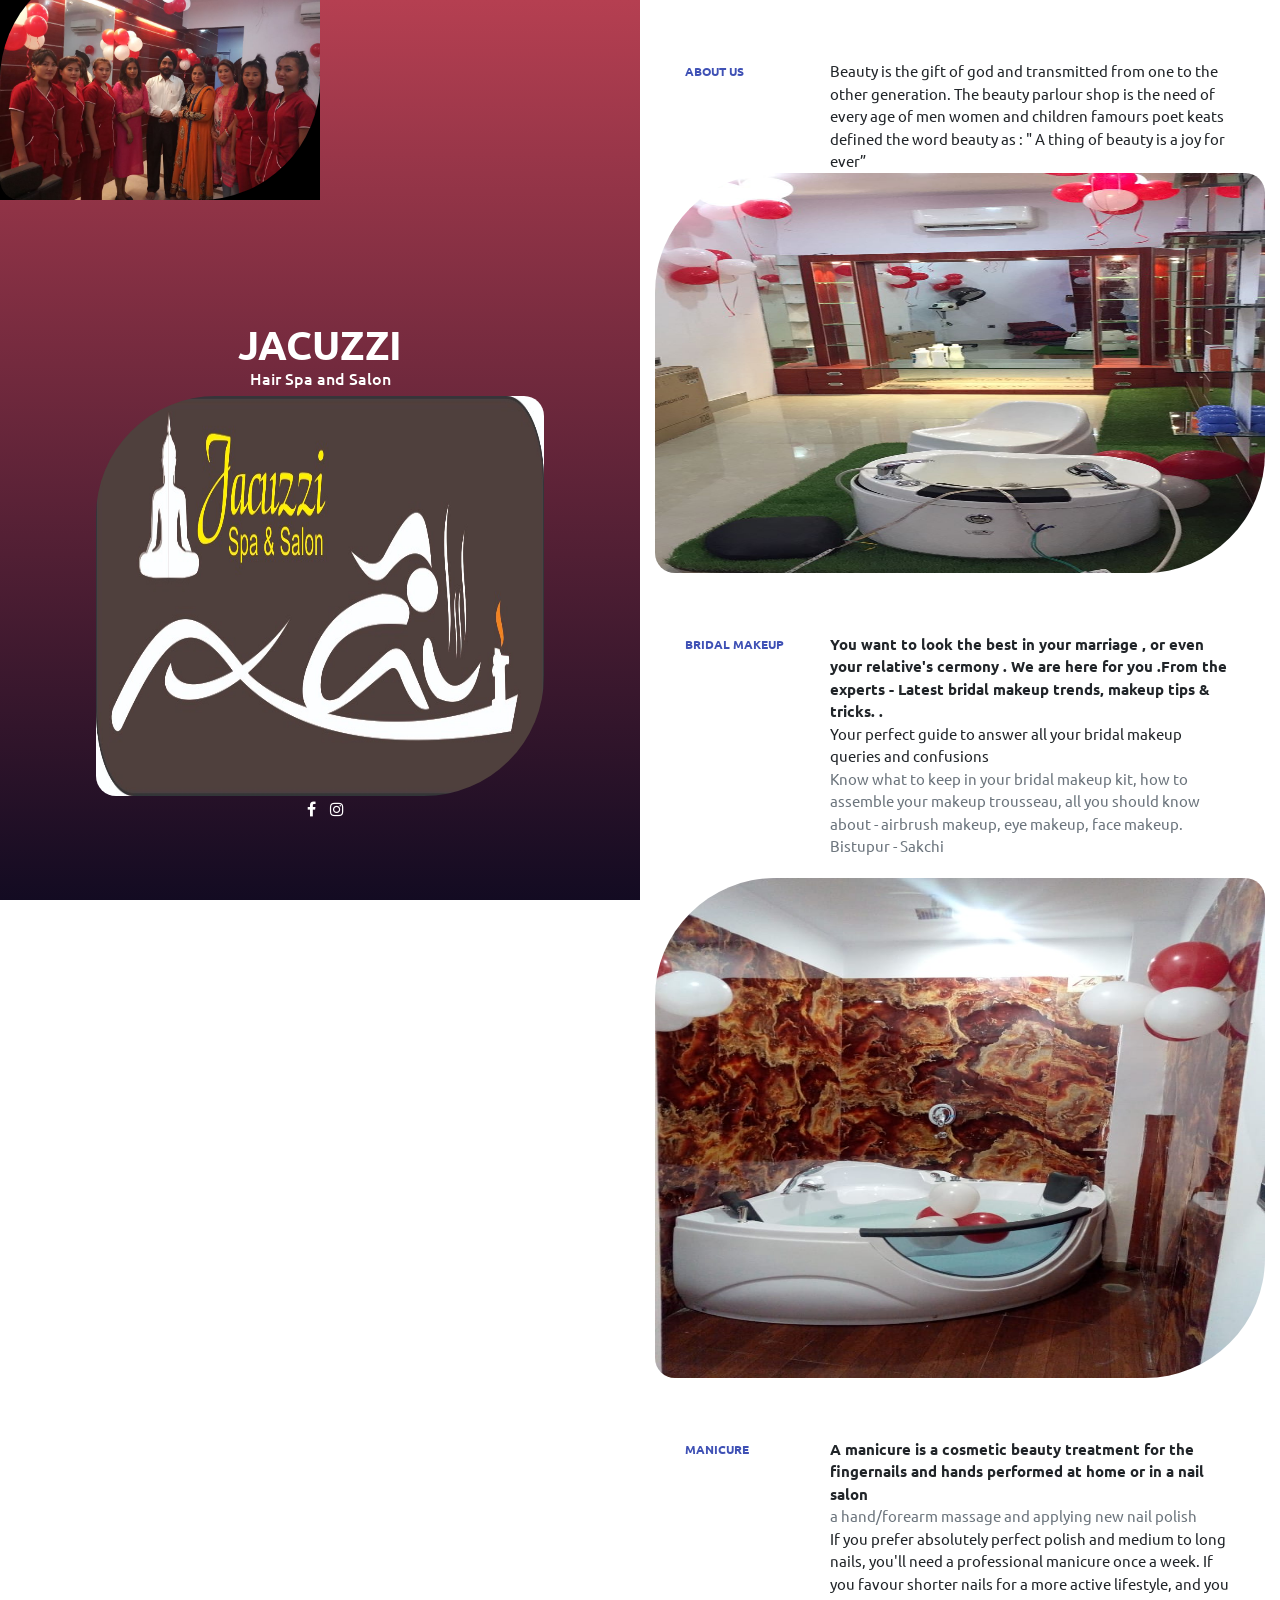
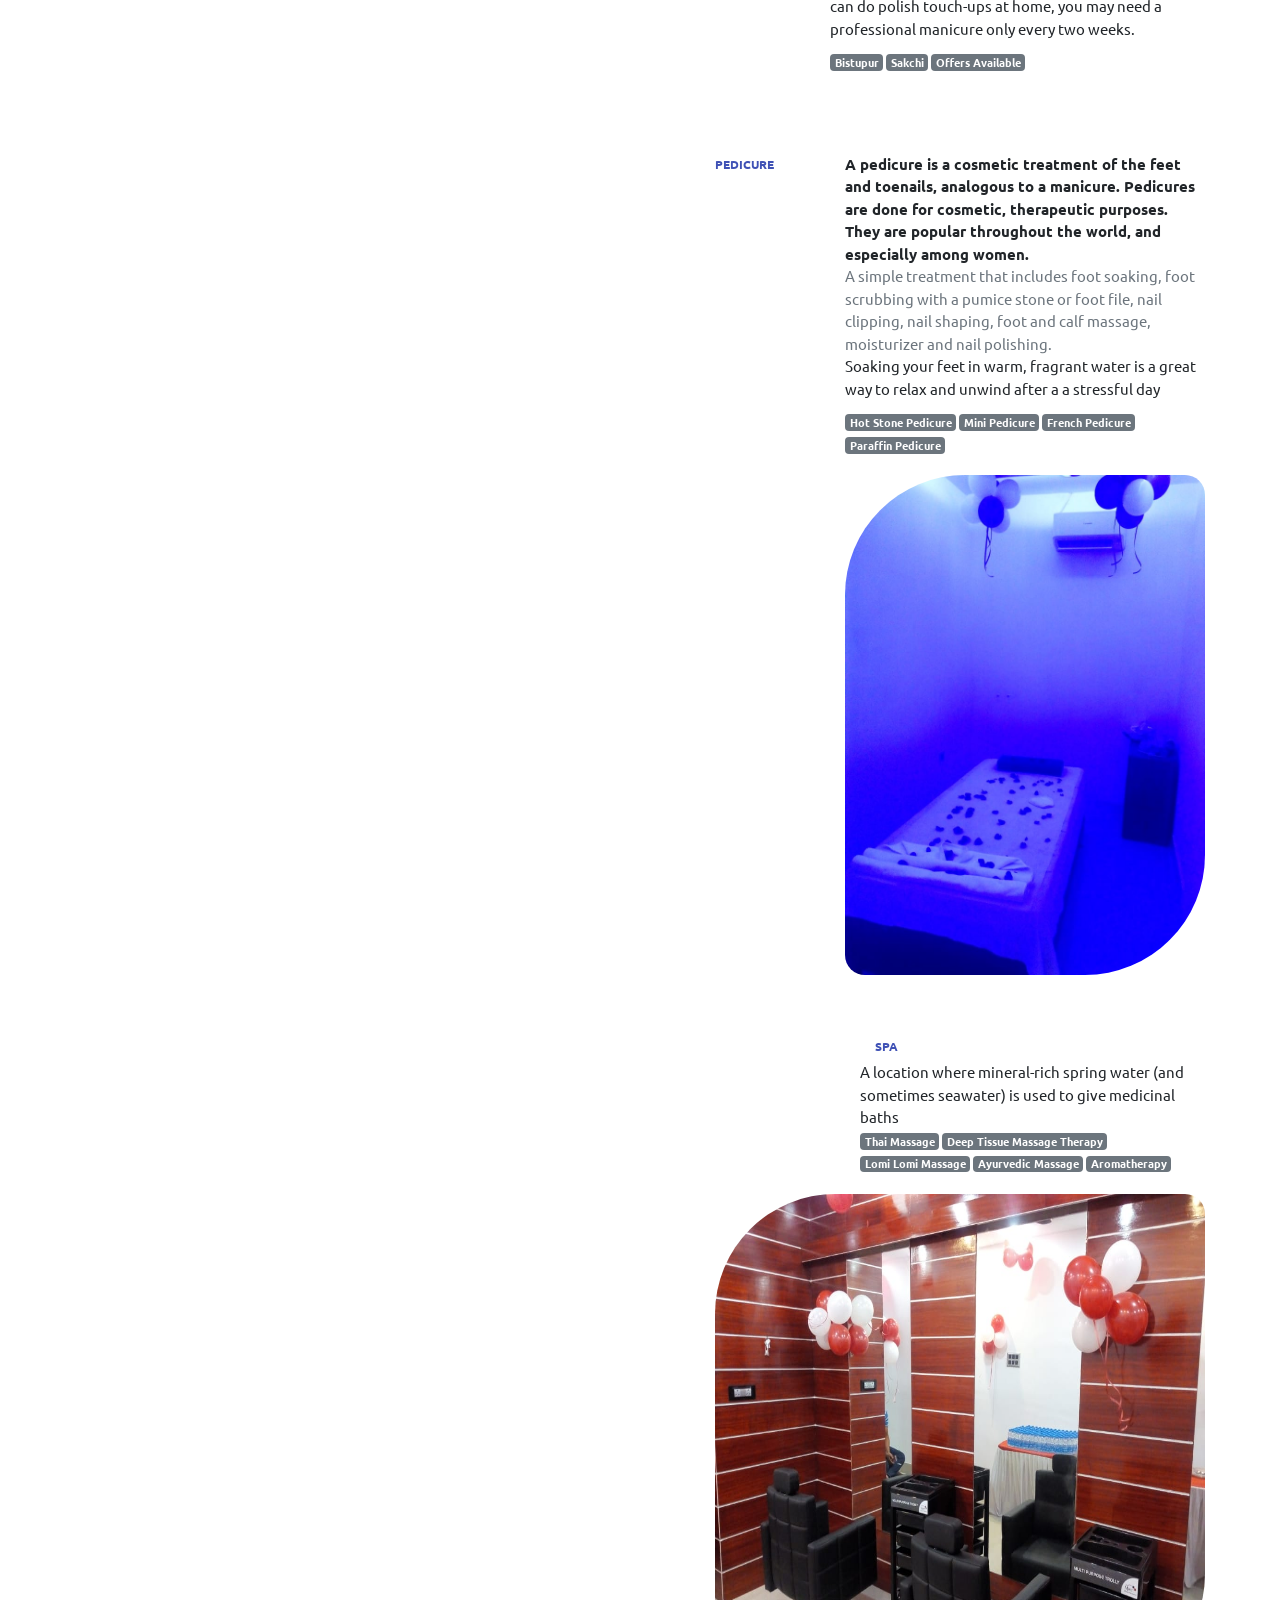
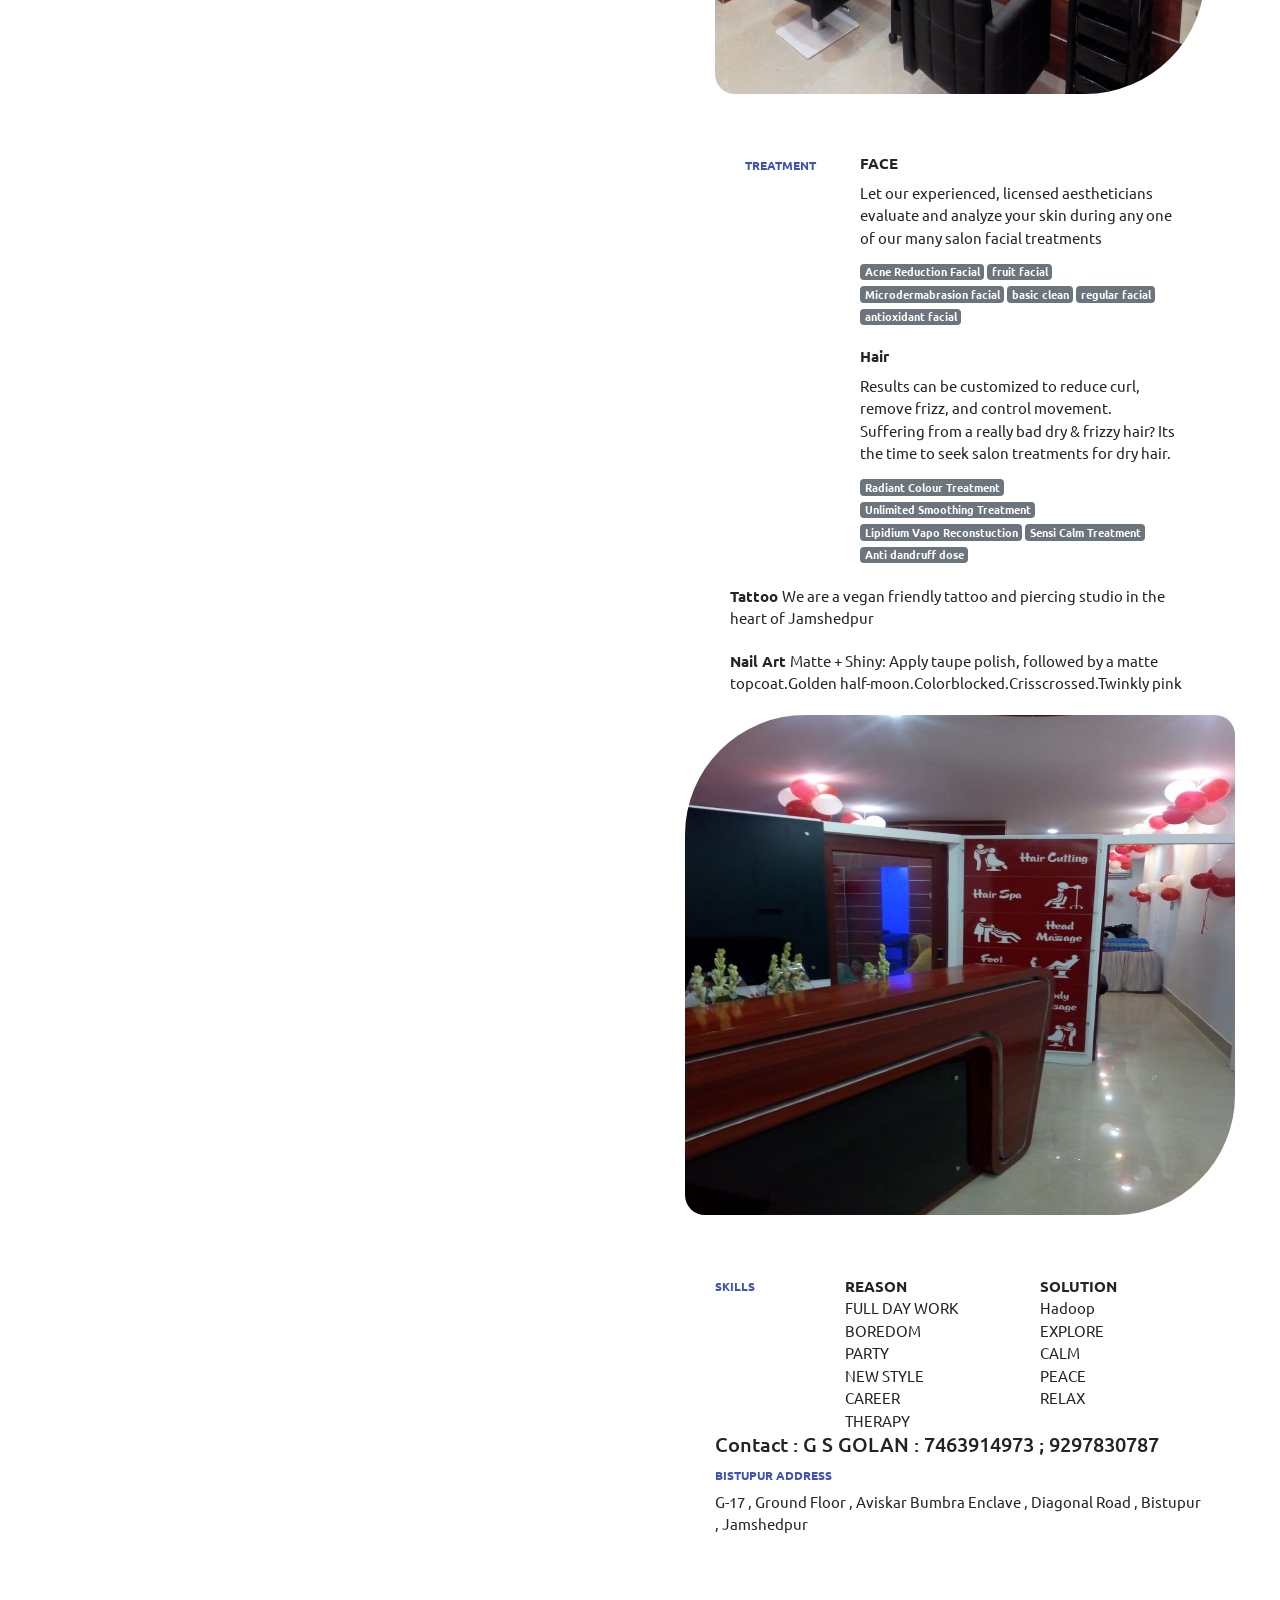
==== bistupur.html @ 6478e092 "Update and rename sakchi.html to bistupur.html" ====
<!DOCTYPE html>
<html lang="en">
	<head>
		<meta charset="utf-8">
			<meta name="viewport" content="width=device-width, initial-scale=1">
				<title>GOLAN</title>
				<style>
img {
  border-radius: 120px 20px 120px 20px;
}
</style>
				<link href="https://fonts.googleapis.com/css?family=Ubuntu:400,700,900" rel="stylesheet">
					<link rel="stylesheet" type="text/css" href="user.css">
						<link href="https://maxcdn.bootstrapcdn.com/font-awesome/4.7.0/css/font-awesome.min.css" rel="stylesheet">
							<link rel="stylesheet" href="https://cdnjs.cloudflare.com/ajax/libs/font-awesome/4.7.0/css/font-awesome.min.css">
								<link rel="stylesheet" type="text/css" href="css/bootstrap.min.css">
									<link rel="stylesheet" type="text/css" href="css/style.css">
									</head>
									<body>
										<div class="container-fluid">
											<div class="row">
												<div class="col-md-6 col-sm-12  main-left-column">
													<div id="particles-js" class="particles-js"></div>
													<div class="sticky-sidebar">
														<div class="main">
															<div class="image">
																<img src="team.jpg">
																</div>
																<div class="info">
																	<div class="descrp">
																		<h1>Our Team
																			
																			<br>
																				<span>Professional Trained Therapist</span>
																			</h1>
																		</div>
																	</div>
																</div>
																<h1>
																	<b>JACUZZI</b>
																</h1>
																<h6> Hair Spa and Salon </h6>
																<img id="dp"  src="b0760358-4d55-4f61-838a-cd2335f39305.jpg" width="70%" height="400">
																	<div class="social-icons">
																		<a href="https://www.facebook.com/karan.rajdeep.50" target="_blank">
																			<i class="fa fa-facebook"></i>
																		</a>
																		<a href=https://www.instagram.com/jsrjacuzzi/ target="_blank">
																			<i class="fa fa-instagram"></i>
																		</a>
																	</div>
																	<!-- <button class="btn btn-default"><i class="fa fa-download"></i> Resume</button> -->
																</div>
																<div class="scroll-down d-block d-sm-none">
																	<div class="arrow bounce">
																		<a class="fa fa-arrow-down fa-2x" onclick="scrollDown()"></a>
																	</div>
																</div>
															</div>
															<div class="col-md-6 col-sm-12 offset-md-6 main-right-column">
																<div class="text-element">
																	<div class="row">
																		<div class="col-md-3 col-sm-12">
																			<h6>About Us</h6>
																		</div>
																		<div class="col-md-9 col-sm-12">



                           Beauty is the gift of god and transmitted from one to the other generation. The beauty parlour shop is the need of every age of men women and children famours poet keats defined the word beauty as : " A thing of beauty is a joy for ever”







                        </div>
																	</div>
																</div>
																<img id="dp"  src="jacuzzi/ladiesmakeup.jpg" width="100%" height="400">
																	<div class="text-element">
																		<div class="row">
																			<div class="col-md-3 col-sm-12">
																				<h6>Bridal Makeup</h6>
																			</div>
																			<div class="col-md-9 col-sm-12">
																				<div class="bullet-item">
																					<div class="bullet-item-title">You want to look the best in your marriage , or even your relative's cermony . We are here for you .From the experts - Latest bridal makeup trends, makeup tips & tricks. . </div>



                                Your perfect guide to answer all your bridal makeup queries and confusions



                                
																						
																					<div class="text-muted">Know what to keep in your bridal makeup kit, how to assemble your makeup trousseau, all you should know about - airbrush makeup, eye makeup, face makeup.



                                    
																							
																						<br>Bistupur - Sakchi
																							
																						</div>
																					</div>
																				</div>
																			</div>
																		</div>
																		<img id="dp"  src="jacuzzi/jacuzzi.jpg" width="100%" height="500">
																			<div class="text-element">
																				<div class="row">
																					<div class="col-md-3 col-sm-12">
																						<h6>Manicure</h6>
																					</div>
																					<div class="col-md-9 col-sm-12">
																						<div class="bullet-item">
																							<div class="bullet-item-title">A manicure is a cosmetic beauty treatment for the fingernails and hands performed at home or in a nail salon</div>
																							<div class="text-muted">a hand/forearm massage and applying new nail polish</div>
																							<div>If you prefer absolutely perfect polish and medium to long nails, you'll need a professional manicure once a week. If you favour shorter nails for a more active lifestyle, and you can do polish touch-ups at home, you may need a professional manicure only every two weeks.











                                    
																									
																								<div class="tag-cloud">
																									<span class="badge badge-secondary">Bistupur</span>
																									<span class="badge badge-secondary">Sakchi</span>
																									<span class="badge badge-secondary">Offers Available</span>
																								</div>
</div>
</div>
</div>
</div>
																								<div class="text-element">
																									<div class="row">
																										<div class="col-md-3 col-sm-12">
																											<h6>Pedicure</h6>
																										</div>
																										<div class="col-md-9 col-sm-12">
																											<div class="bullet-item">
																												<div class="bullet-item-title">A pedicure is a cosmetic treatment of the feet and toenails, analogous to a manicure. Pedicures are done for cosmetic, therapeutic purposes. They are popular throughout the world, and especially among women.</div>
																												<div class="text-muted">A simple treatment that includes foot soaking, foot scrubbing with a pumice stone or foot file, nail clipping, nail shaping, foot and calf massage, moisturizer and nail polishing.</div>
																												<div>Soaking your feet in warm, fragrant water is a great way to relax and unwind after a a stressful day

																							<div class="tag-cloud">
																														<span class="badge badge-secondary">Hot Stone Pedicure</span>
																														<span class="badge badge-secondary">Mini Pedicure</span>
																														<span class="badge badge-secondary">French Pedicure</span>
																														<span class="badge badge-secondary">Paraffin Pedicure</span>
																													</div>
																												</div>
																											</div>
																											<img id="dp"  src="jacuzzi/sexysinglebed.jpg" width="100%" height="500">
																												<div class="text-element">
																													<div class="row">
									<div class="col-md-3 col-sm-12">												<h6>SPA</h6></div>									<div class="bullet-item">
																															



                                 A location where mineral-rich spring water (and sometimes seawater) is used to give medicinal baths



                                
																																
																															<div class="text-muted">
																																<span class="badge badge-secondary">Thai Massage</span>
																																<span class="badge badge-secondary">Deep Tissue Massage Therapy</span>
																																<span class="badge badge-secondary">Lomi Lomi Massage</span>
																																<span class="badge badge-secondary">Ayurvedic Massage</span>
																																<span class="badge badge-secondary">Aromatherapy

</span>
																															</div>
																														</div>
																													</div>
																												</div>
																											</div>
																										</div>
																										<img id="dp"  src="jacuzzi/haircut.jpg" width="100%" height="500">
																											<div class="text-element">
																												<div class="row">
																													<div class="col-md-3 col-sm-12">
																														<h6>TREATMENT</h6>
																													</div>
																													<div class="col-md-9 col-sm-12">
																														<div class="bullet-item">
																															<h5>FACE</h5> Let our experienced, licensed aestheticians evaluate and analyze your skin during any one of our many salon facial treatments



                                
																																
																															<div class="tag-cloud">
																																<span class="badge badge-secondary">Acne Reduction Facial </span>
																																<span class="badge badge-secondary">fruit facial</span>
																																<span class="badge badge-secondary">Microdermabrasion facial</span>
																																<span class="badge badge-secondary">basic clean</span>
																																<span class="badge badge-secondary"> regular facial </span>
																																<span class="badge badge-secondary">antioxidant facial</span>
																															</div>
																														</div>
																														<div class="bullet-item">
																															<h5>Hair</h5> Results can be customized to reduce curl, remove frizz, and control movement. Suffering from a really bad dry & frizzy hair? Its the time to seek salon treatments for dry hair. 



                                
																																
																															<div class="tag-cloud">
																																<span class="badge badge-secondary">Radiant Colour Treatment</span>
																																<span class="badge badge-secondary">Unlimited Smoothing Treatment</span>
																																<span class="badge badge-secondary">Lipidium Vapo Reconstuction</span>
																																<span class="badge badge-secondary">Sensi Calm Treatment</span>
																																<span class="badge badge-secondary">Anti dandruff dose</span>
																															</div>
																														</div>
																													</div>
																													<div class="bullet-item">
																														<span class="bullet-item-title">Tattoo </span> We are a vegan friendly tattoo and piercing studio in the heart of  Jamshedpur



                            
																														
																													</div>
																													<div class="bullet-item">
																														<span class="bullet-item-title">Nail Art </span> 



Matte + Shiny: Apply taupe polish, followed by a matte topcoat.Golden half-moon.Colorblocked.Crisscrossed.Twinkly pink



                            
																														
																													</div>
																												</div>
																											</div>
																										</div>
																										<img id="dp"  src="jacuzzi/entrance.jpg" width="100%" height="500">
																											<div class="text-element">
																												<div class="row">
																													<div class="col-md-3 col-sm-12">
																														<h6>SKILLS</h6>
																													</div>
																													<div class="col-md-9 col-sm-12">
																														<div class="row">
																															<div class="col-sm-6 col-md-6 skills">
																																<div class="bullet-item-title">REASON</div>



                                    FULL DAY WORK



                                    
																																	
																																<br> BOREDOM



                                    
																																		
																																	<br> PARTY



                                     
																																			
																																		<br> NEW STYLE



                                    
																																				
																																			<br> CAREER



                                    
																																					
																																				<br> THERAPY



                                    



                                
																																					
																																				</div>
																																				<div class="col-sm-6 col-md-6 skills">
																																					<div class="bullet-item-title">SOLUTION</div>



                                    Hadoop



                                    
																																						
																																					<br> EXPLORE



                                    
																																							
																																						<br> CALM



                                    
																																								
																																							<br> PEACE



                                    
																																									
																																								<br> RELAX



                                
																																									
																																								</div>
																																							</div>
																																							
																																						</div>
																																					</div><h5> Contact : G S GOLAN : 7463914973 ; 9297830787</h5>
																																					<h6>Bistupur Address</h5><span><p> G-17 , Ground Floor , Aviskar Bumbra Enclave , Diagonal Road , Bistupur , Jamshedpur</p>
																																				</div>
																																			</div>
																																		</div>
																																	</div>
																																	<script data-cfasync="false" src="js/email_js"></script>
																																	<script src="js/jquery-3.3.1.min.js"></script>
																																	<script src="js/bootstrap.min.js"></script>
																																	<script src="js/particles.min.js"></script>
																																	<script src="js/app.js"></script>
																																	<script type="text/javascript">



    var scrollDown = () => {



        $('html, body').animate({



            scrollTop: $(".main-right-column").offset().top



        }, 2000);



    }



    </script>
																																</body>
																															</html>
---- user.css ----
.main
{
    position: relative;
    
   
    margin-left: auto;
  margin-right: auto;
  width: 50%;
    height: 300;
    background-color: #000;
    transform: translate(-50%,-50%);
}
.main .image
{
    width: 100%;
    height: 100%;
    overflow: hidden;
}
.main .image img
{
    width: 100%;
    height: 100%;
    transition: 0.5s;
}
.main:hover .image img
{
    transform: translateX(30%);
    opacity: 0.5
}
.main .info
{
    position: absolute;
    top: 0;
    left: 0;
    width: 70%;
    height: 100%;
    background-color: #487eb0;
    transition: 0.5s;
    transform-origin: left;
    transform: perspective(2000px) rotateY(-90deg);
}
.main:hover .info
{
    transform: perspective(2000px) rotateY(0deg);
}
.main .info .descrp
{
    position: absolute;
    text-align: center;
    padding: 20px;
    background-color: #fff;
    top: 50%;
    transform: translateY(-50%);
}
.main .info .descrp h1
{
    margin: 0;
    padding: 0;
    color: red;
    font-size: 20px;
    line-height: 20px;
}
.main .info .descrp h1 span
{
    font-size: 15px;
    color: #262627;
}

.descrp a
{
    text-decoration: none;
}
---- css/style.css ----
/* --------------------------------------------------------
Style Sheet for Rajdeep Singh Golan's personal website

author: Rajdeep Singh Golan
----------------------------------------------------------*/

body {
    margin: 0;
    padding: 0;
    font-family: 'Ubuntu', sans-serif;
}


/* LEFT HALF */

.main-left-column {
    background: linear-gradient(#b53f51, #130b22);
    background-attachment: fixed;
    overflow: hidden;
    height: 100vh;
    color: white;
    display: flex;
    align-items: center;
    justify-content: center;
    text-align: center;
    z-index: 1;
    position: fixed;
}

.sticky-sidebar {
    position: fixed;
    width: 50%;
}

.main-left-column h1 {
    margin-bottom: 0;
}

.nameplate {
    margin-left: auto;
    margin-right: auto;
}

.btn-default {
    background-color: Transparent;
    border: 1px solid white;
    color: white;
    padding-top: 0;
    padding-bottom: 0;
    padding-left: 5px;
    padding-right: 5px;
    margin-top: 10px;
    font-size: 0.75em;
    text-transform: uppercase;
}

.interests {
    background-color: Transparent;
    border: 1px solid white;
    border-radius: 5px;
    color: white;
    padding: 5px;
    margin-left: 5px;
    font-size: 15px;
}

.social-icons i {
    padding-left: 10px;
}

.social-icons a {
    color: white;
}

.social-icons a:hover {
    text-decoration: none;
}

/* PARTICLES JS */

.particles-js {
    width: 100vw;
}

/* SCROLL DOWN ICON */

.scroll-down {
    position: absolute;
    padding-top: 70vh;
}

.scroll-down a:active {
    color: white;
}

.scroll-down a:hover {
    color: white;
}

.fa-2x {
    color: white;
}

.arrow {
    text-align: center;
    margin: 8% 0;
}

.bounce {
    -moz-animation: bounce 2s 3;
    -webkit-animation: bounce 2s 3;
    animation: bounce 2s 3;
}

@keyframes bounce {
    0%,
    20%,
    50%,
    80%,
    100% {
        transform: translateY(0);
    }
    40% {
        transform: translateY(-30px);
    }
    60% {
        transform: translateY(-15px);
    }
}


/* RIGHT HALF */

.main-right-column {
    font-size: 15px;
    margin-bottom: 60px;
}

.text-element {
    padding-top: 60px;
    padding-left: 30px;
    padding-right: 30px;
    width: 100%;
}

.text-element h6 {
    padding-top: 4px;
    font-size: 12px;
    text-transform: uppercase;
    font-weight: bold;
    color: #3F51B5;
}

.bullet-item {
    padding-bottom: 20px;
}

.bullet-item h5 {
    font-weight: bold;
    font-size: 15px;
    margin-bottom: 10px;
}

.tags {
    font-size: 10px;
    padding: 2px;
    border-radius: 3px;
    border-color: #6c757d;
    border-style: solid;
    border-width: 1px;
}

.tag-cloud {
    margin-top: 10px;
}

.particles-js-canvas-el {
    height: 100vh!important;
}

.bullet-item-title {
    font-weight: bold;
    font-size: 15px;
}

/* MOBILE OPTIMIZATION */

@media only screen and (max-width: 600px) {
    .sticky-sidebar {
        position: absolute;
        width: 100vw;
    }

    .main-left-column {
        position: relative;
    }

    .particles-js-canvas-el {
        position: absolute;
        top: 0;
        left: 0;
    }

    .skills {
        width: 50%;
    }
}
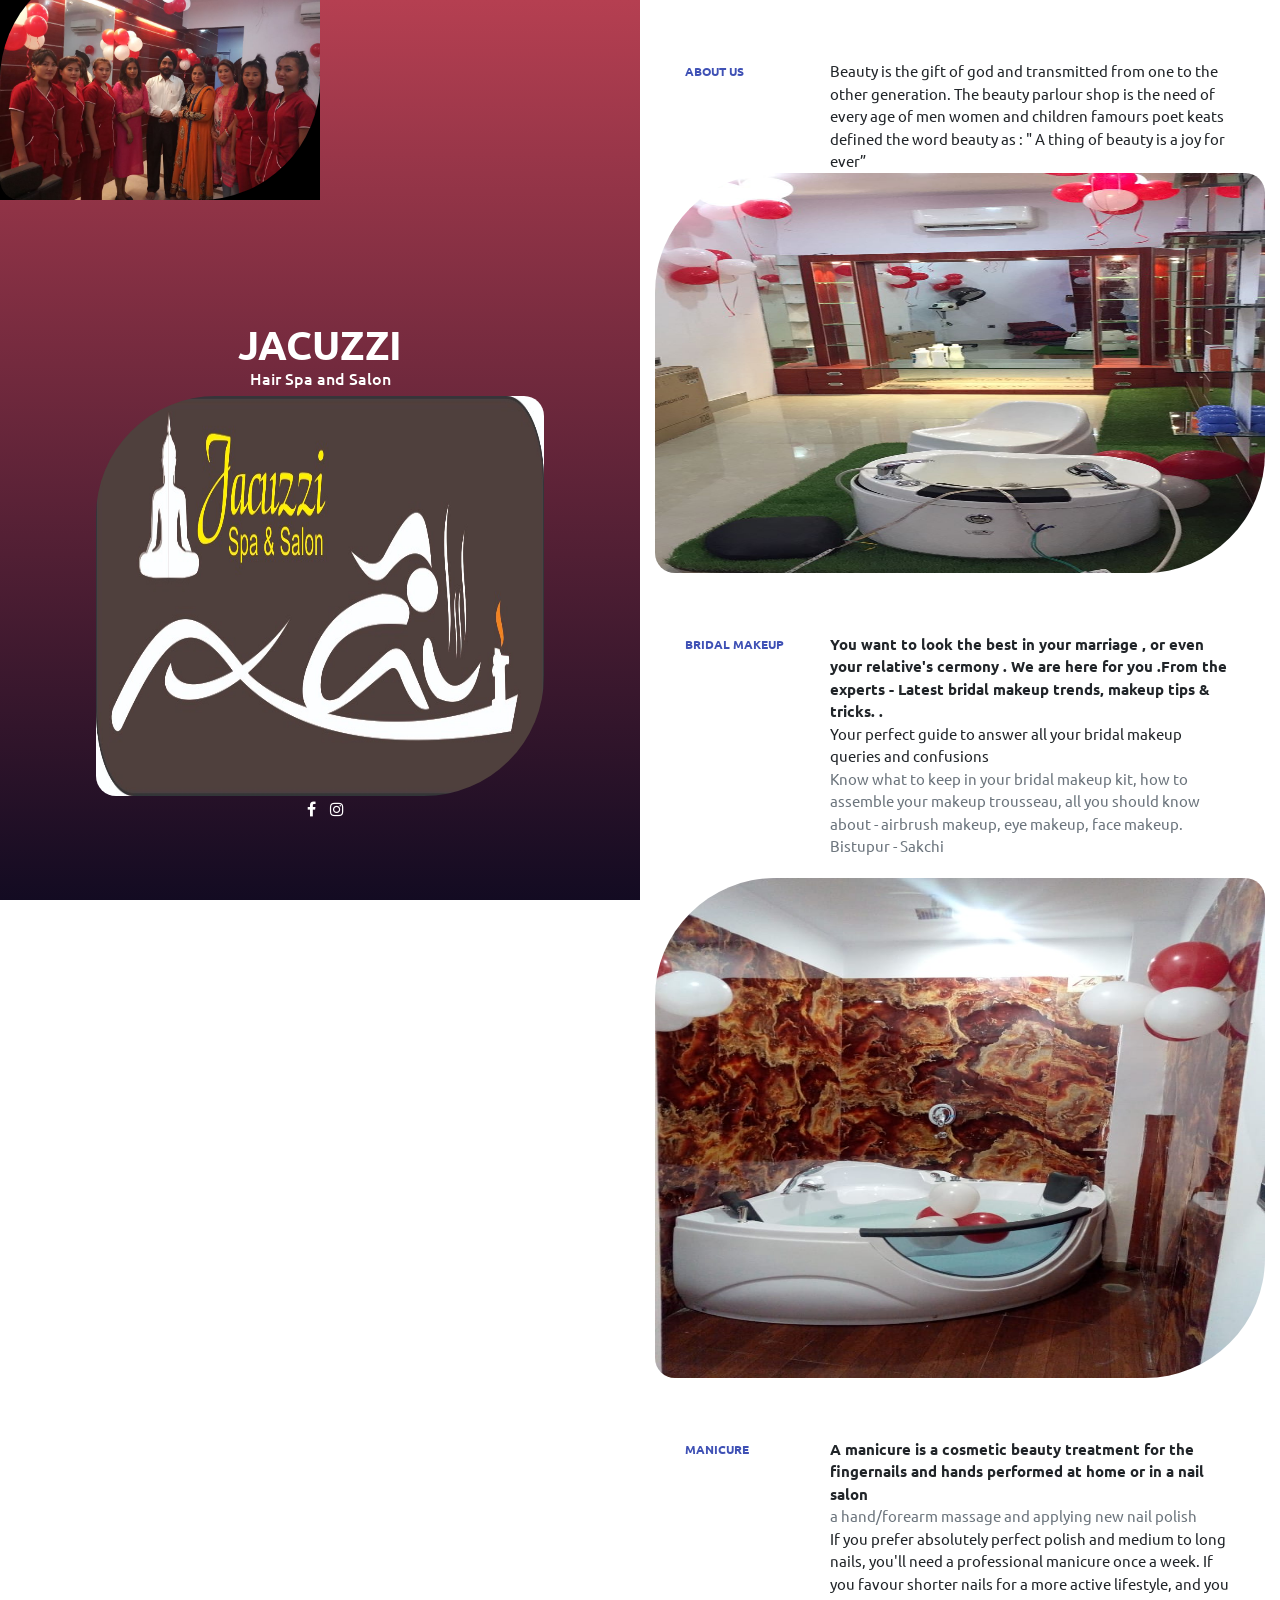
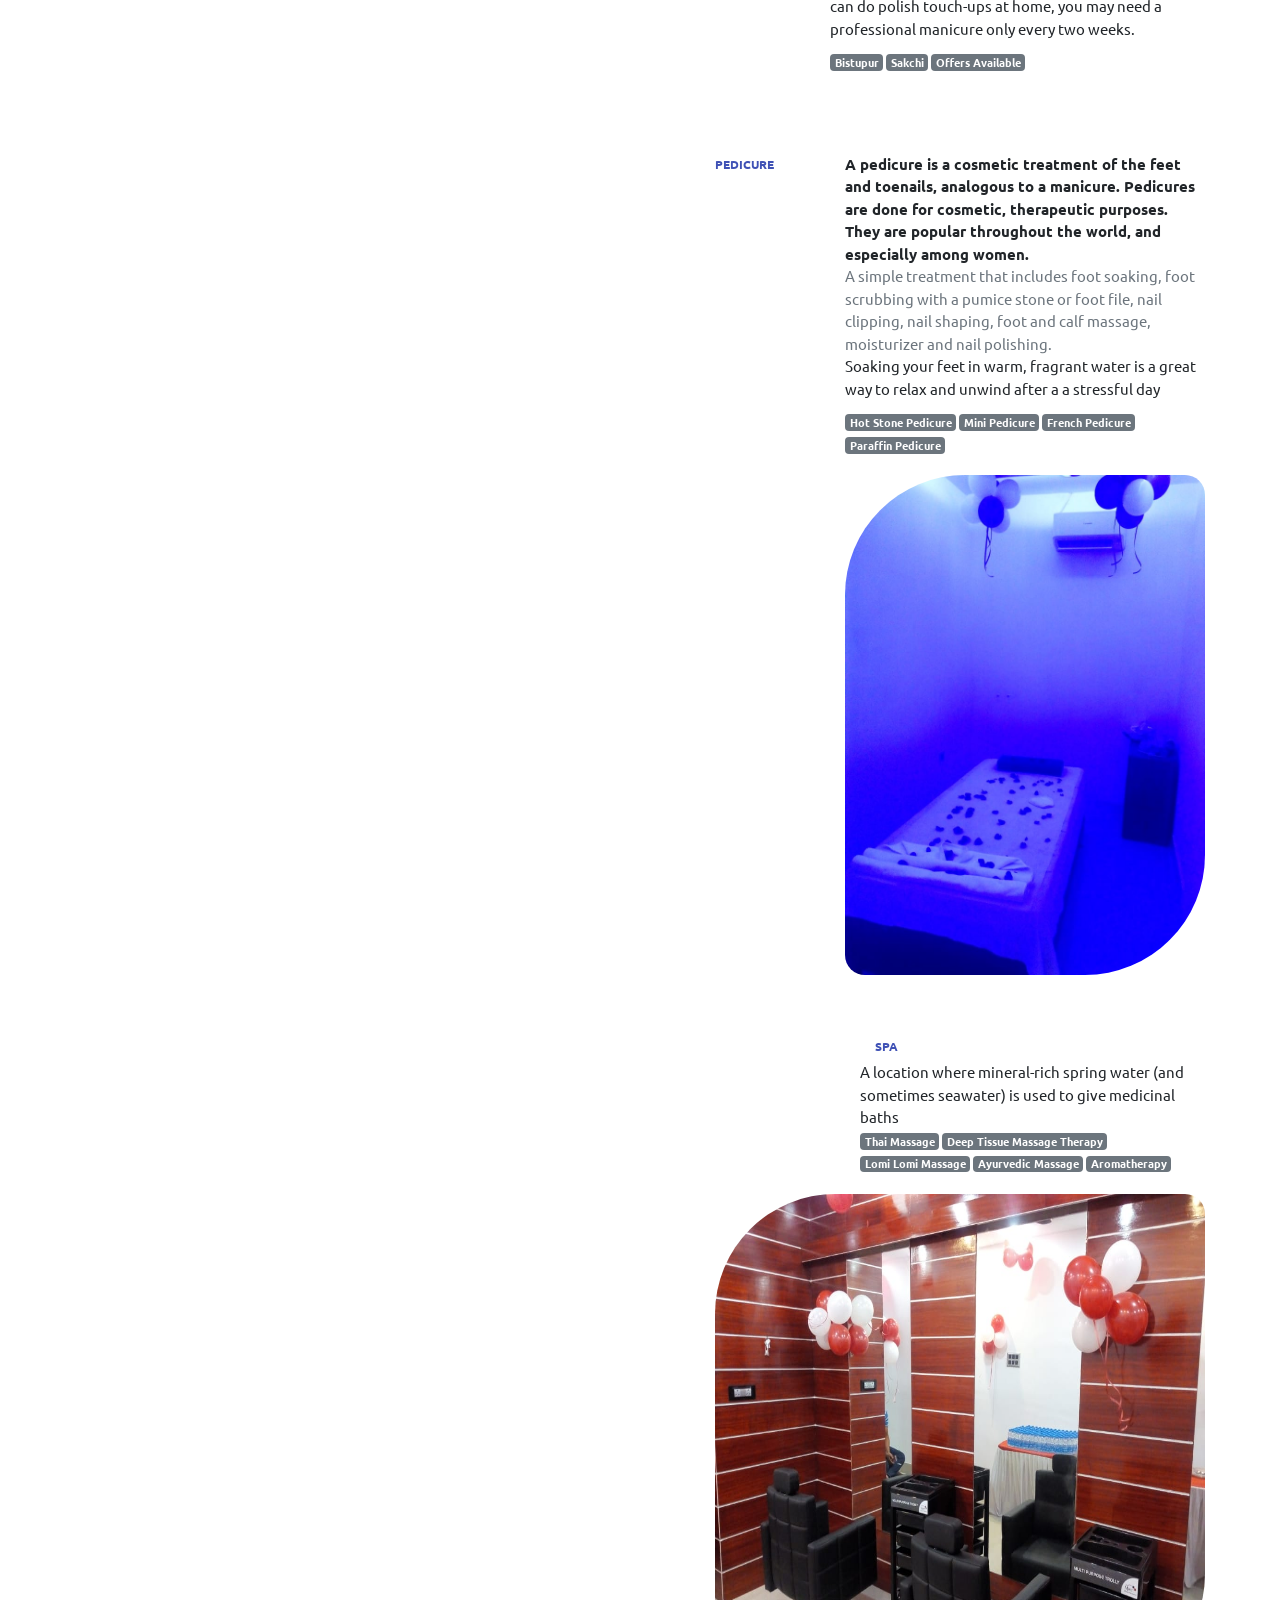
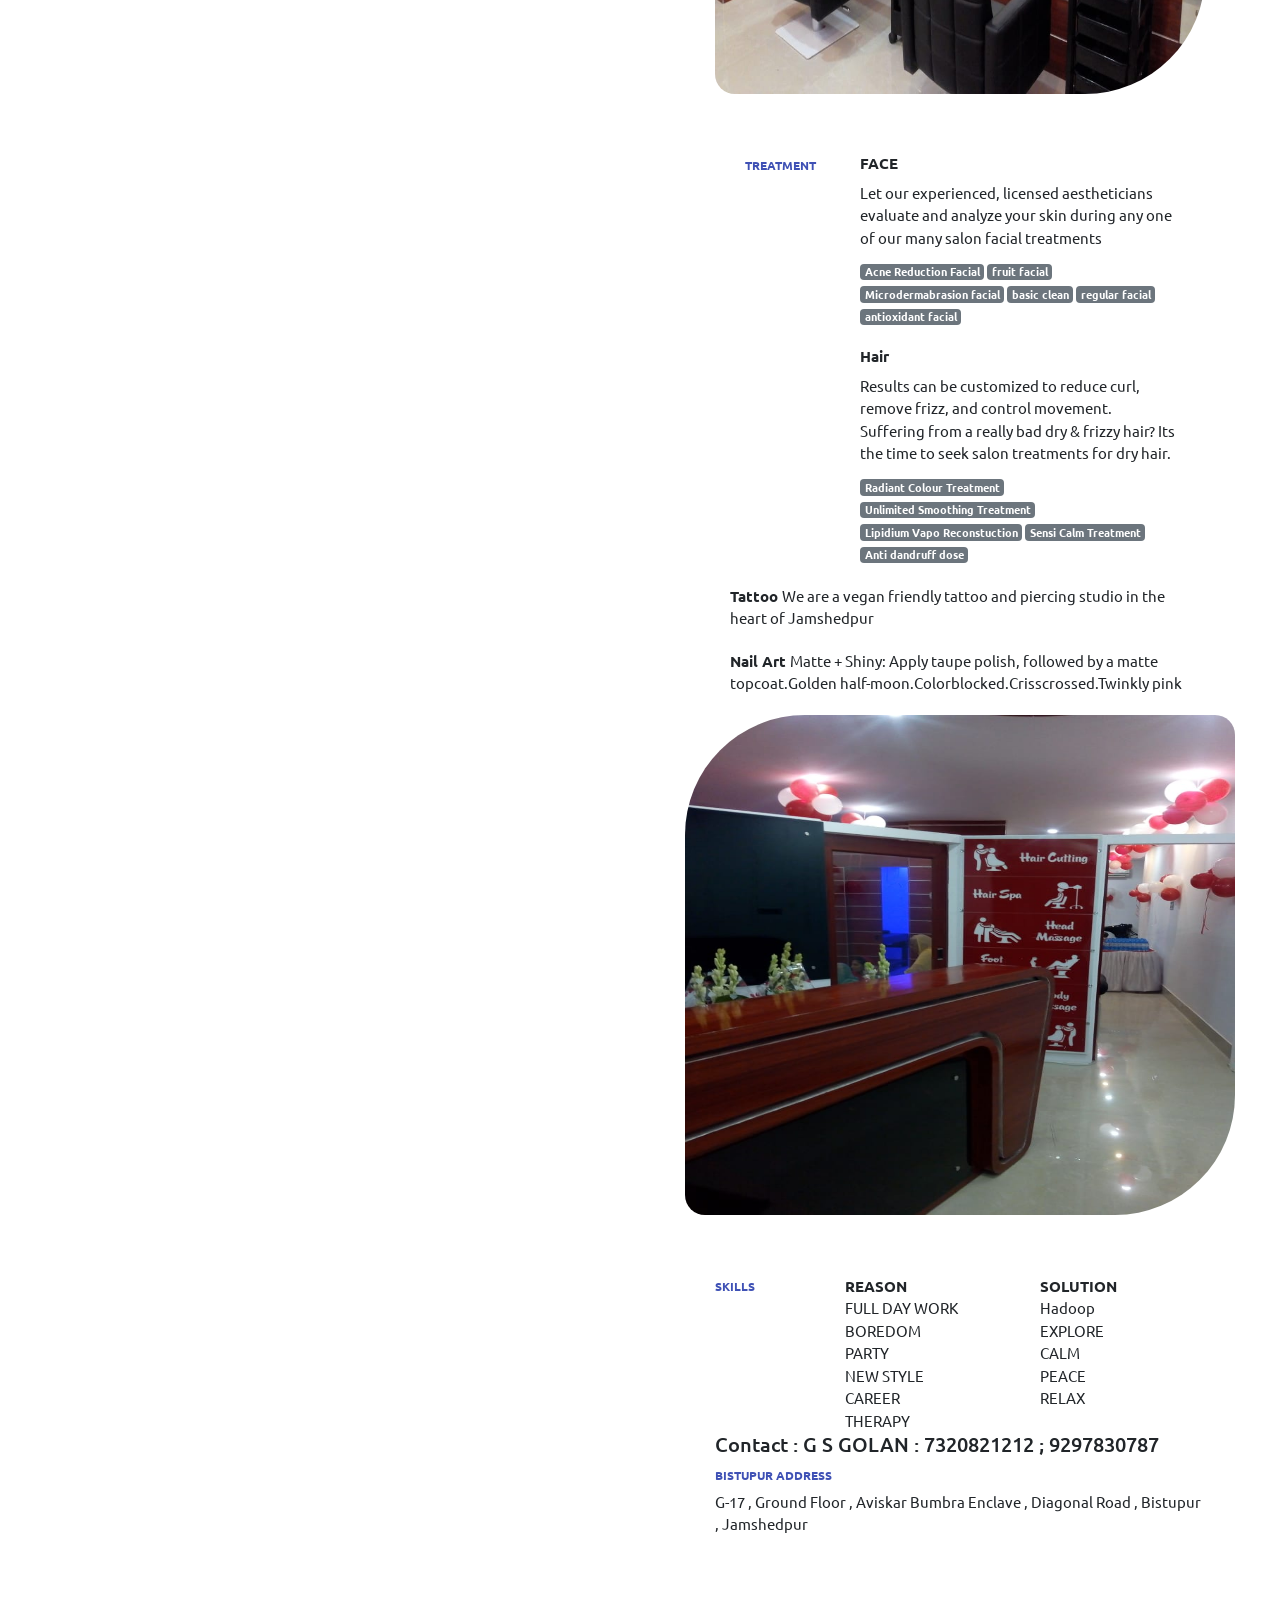
==== commit 63fb05c3: "Update bistupur.html" ====
--- a/bistupur.html
+++ b/bistupur.html
@@ -4,7 +4,7 @@
 	<head>
 		<meta charset="utf-8">
 			<meta name="viewport" content="width=device-width, initial-scale=1">
-				<title>GOLAN</title>
+				<title>Jacuzzi - Bistupur</title>
 				<style>
 img {
   border-radius: 120px 20px 120px 20px;
@@ -345,7 +345,7 @@
 																																							</div>
 																																							
 																																						</div>
-																																					</div><h5> Contact : G S GOLAN : 7463914973 ; 9297830787</h5>
+																																					</div><h5> Contact : G S GOLAN : 7320821212 ; 9297830787</h5>
 																																					<h6>Bistupur Address</h5><span><p> G-17 , Ground Floor , Aviskar Bumbra Enclave , Diagonal Road , Bistupur , Jamshedpur</p>
 																																				</div>
 																																			</div>
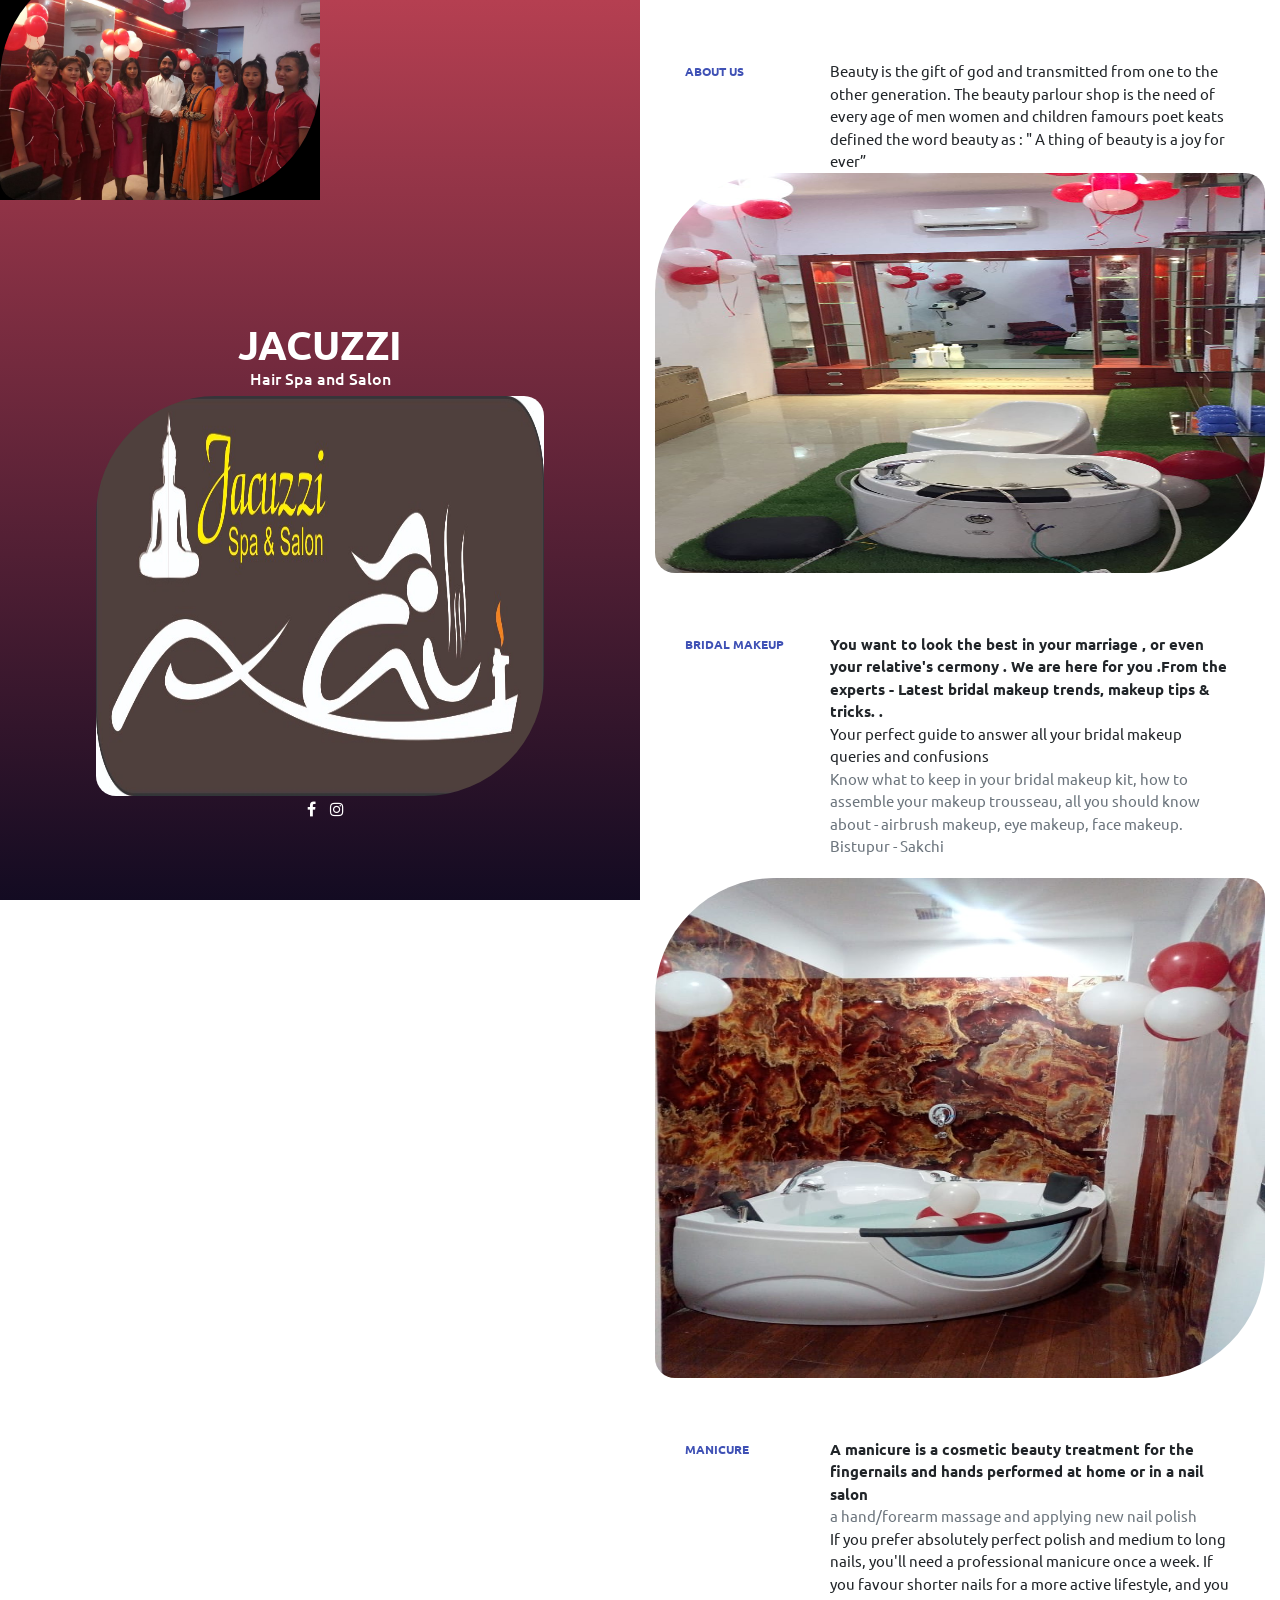
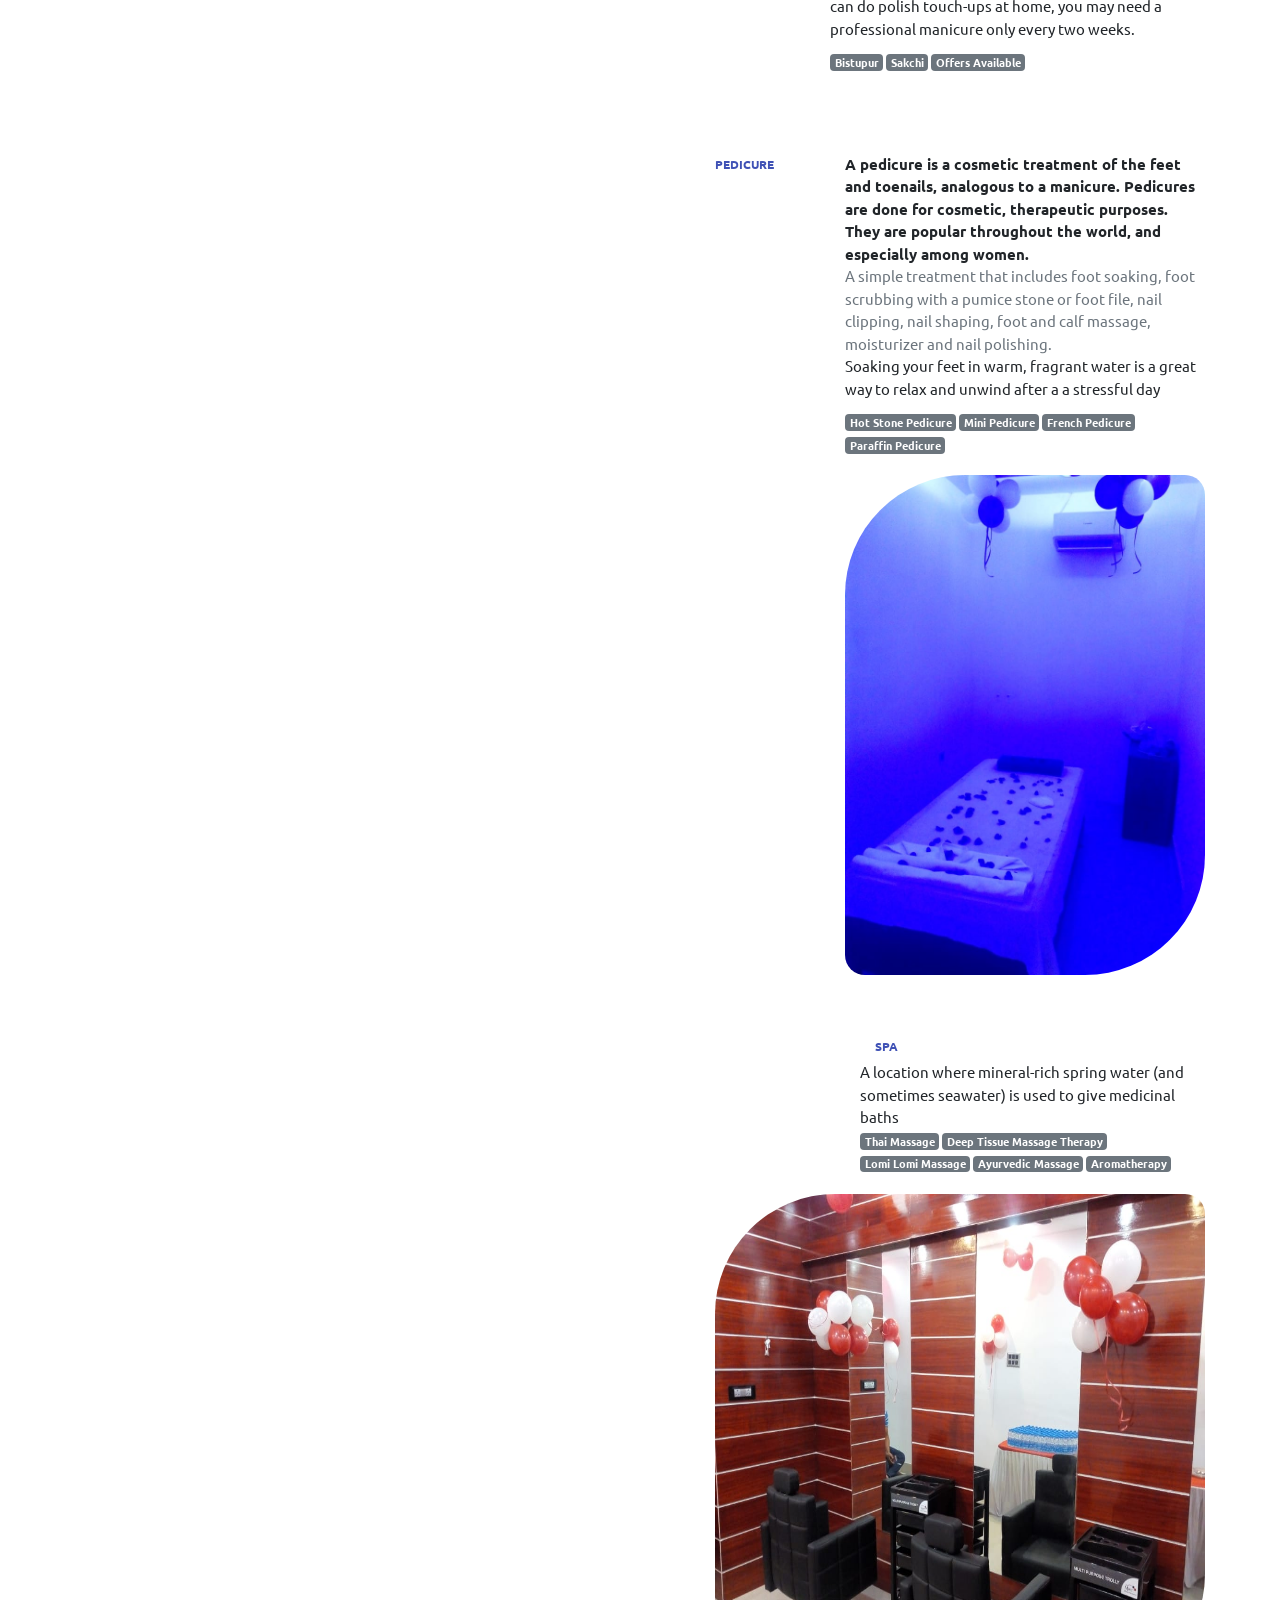
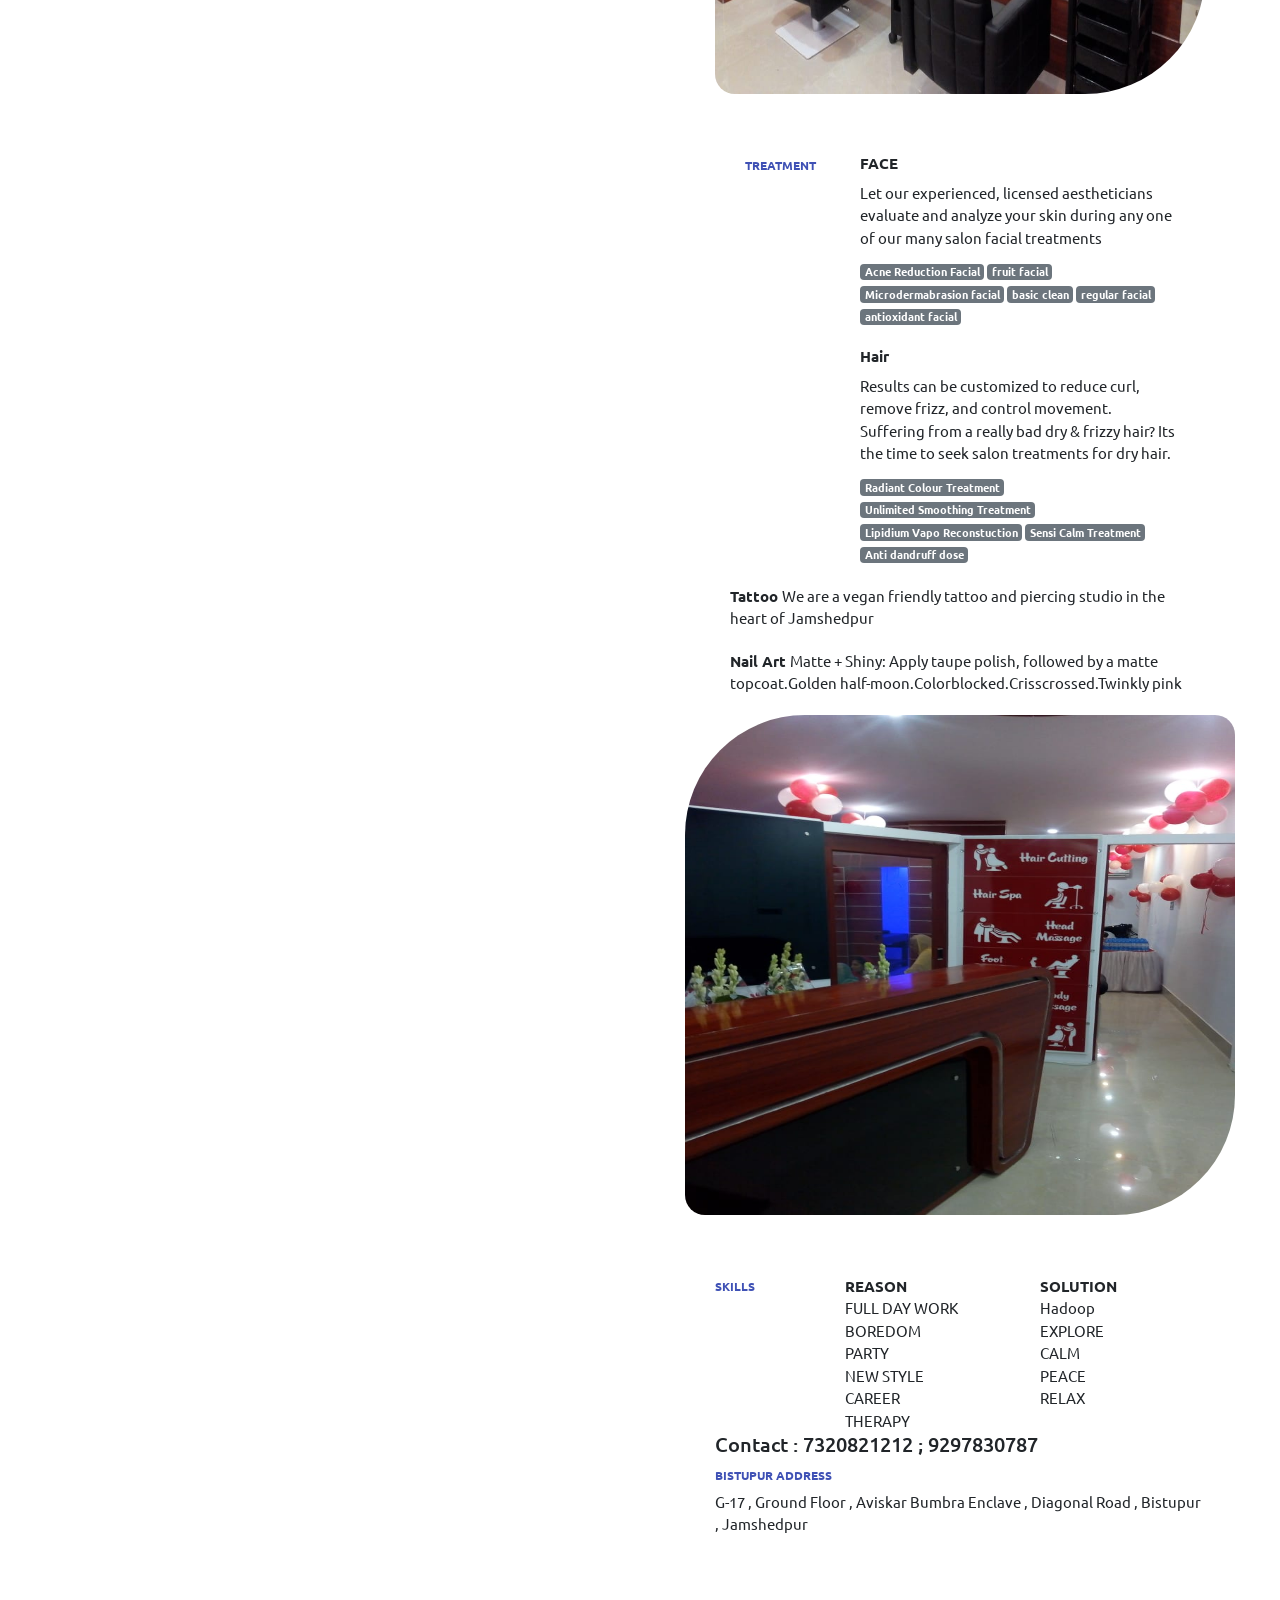
==== commit 5f263ce8: "Update bistupur.html" ====
--- a/bistupur.html
+++ b/bistupur.html
@@ -345,7 +345,7 @@
 																																							</div>
 																																							
 																																						</div>
-																																					</div><h5> Contact : G S GOLAN : 7320821212 ; 9297830787</h5>
+																																					</div><h5> Contact :  7320821212 ; 9297830787</h5>
 																																					<h6>Bistupur Address</h5><span><p> G-17 , Ground Floor , Aviskar Bumbra Enclave , Diagonal Road , Bistupur , Jamshedpur</p>
 																																				</div>
 																																			</div>
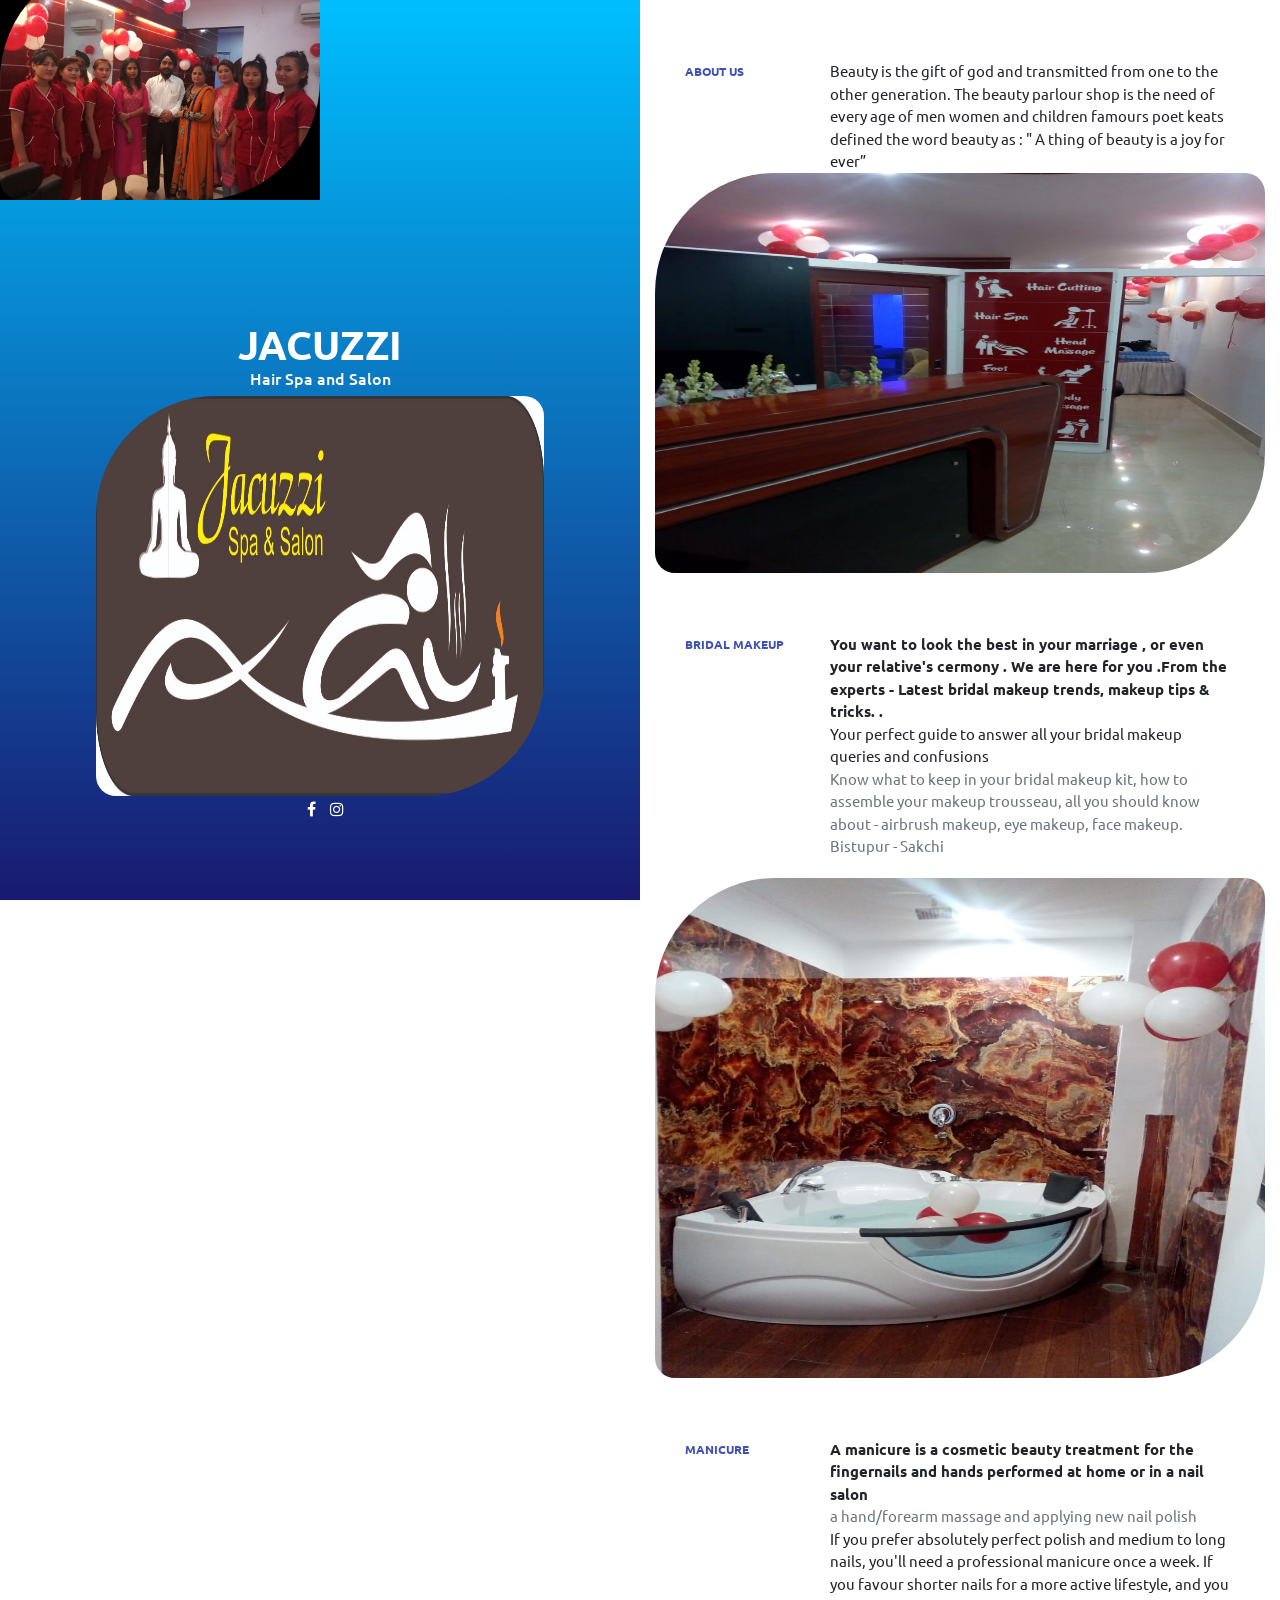
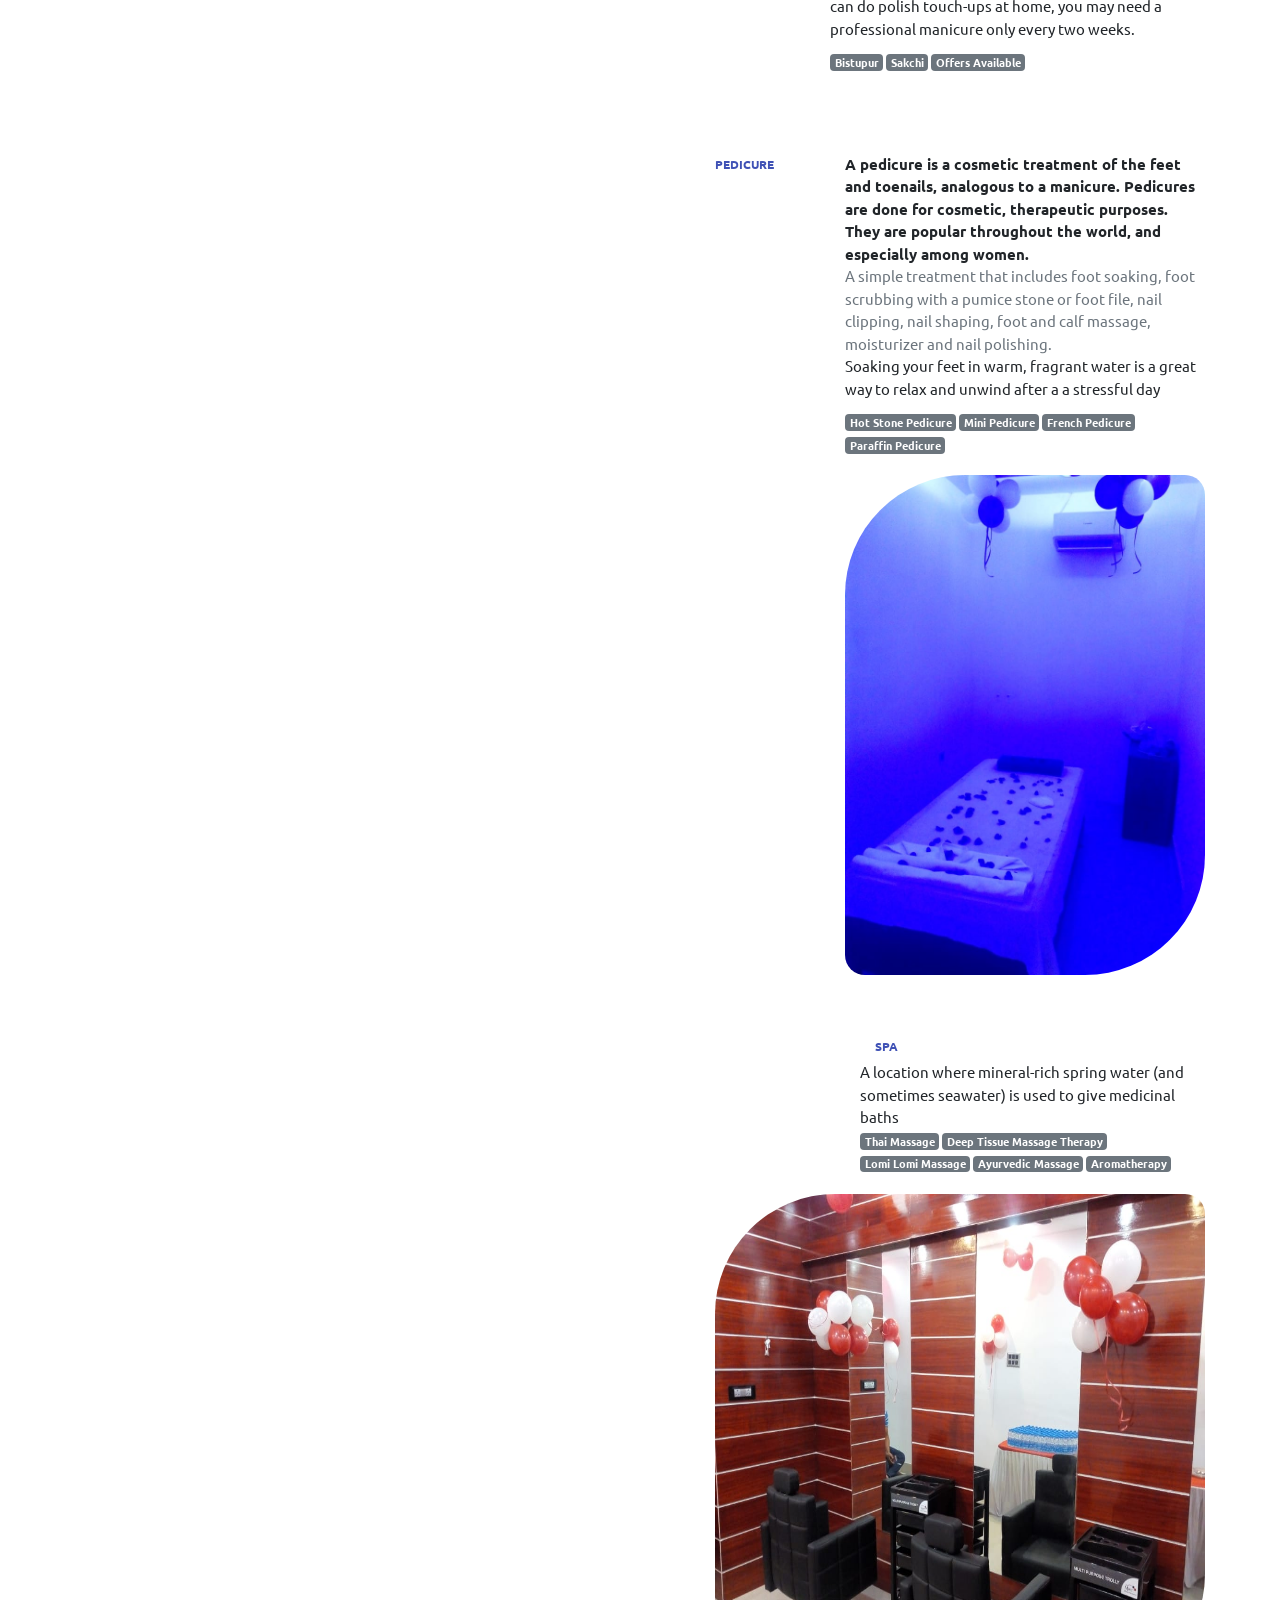
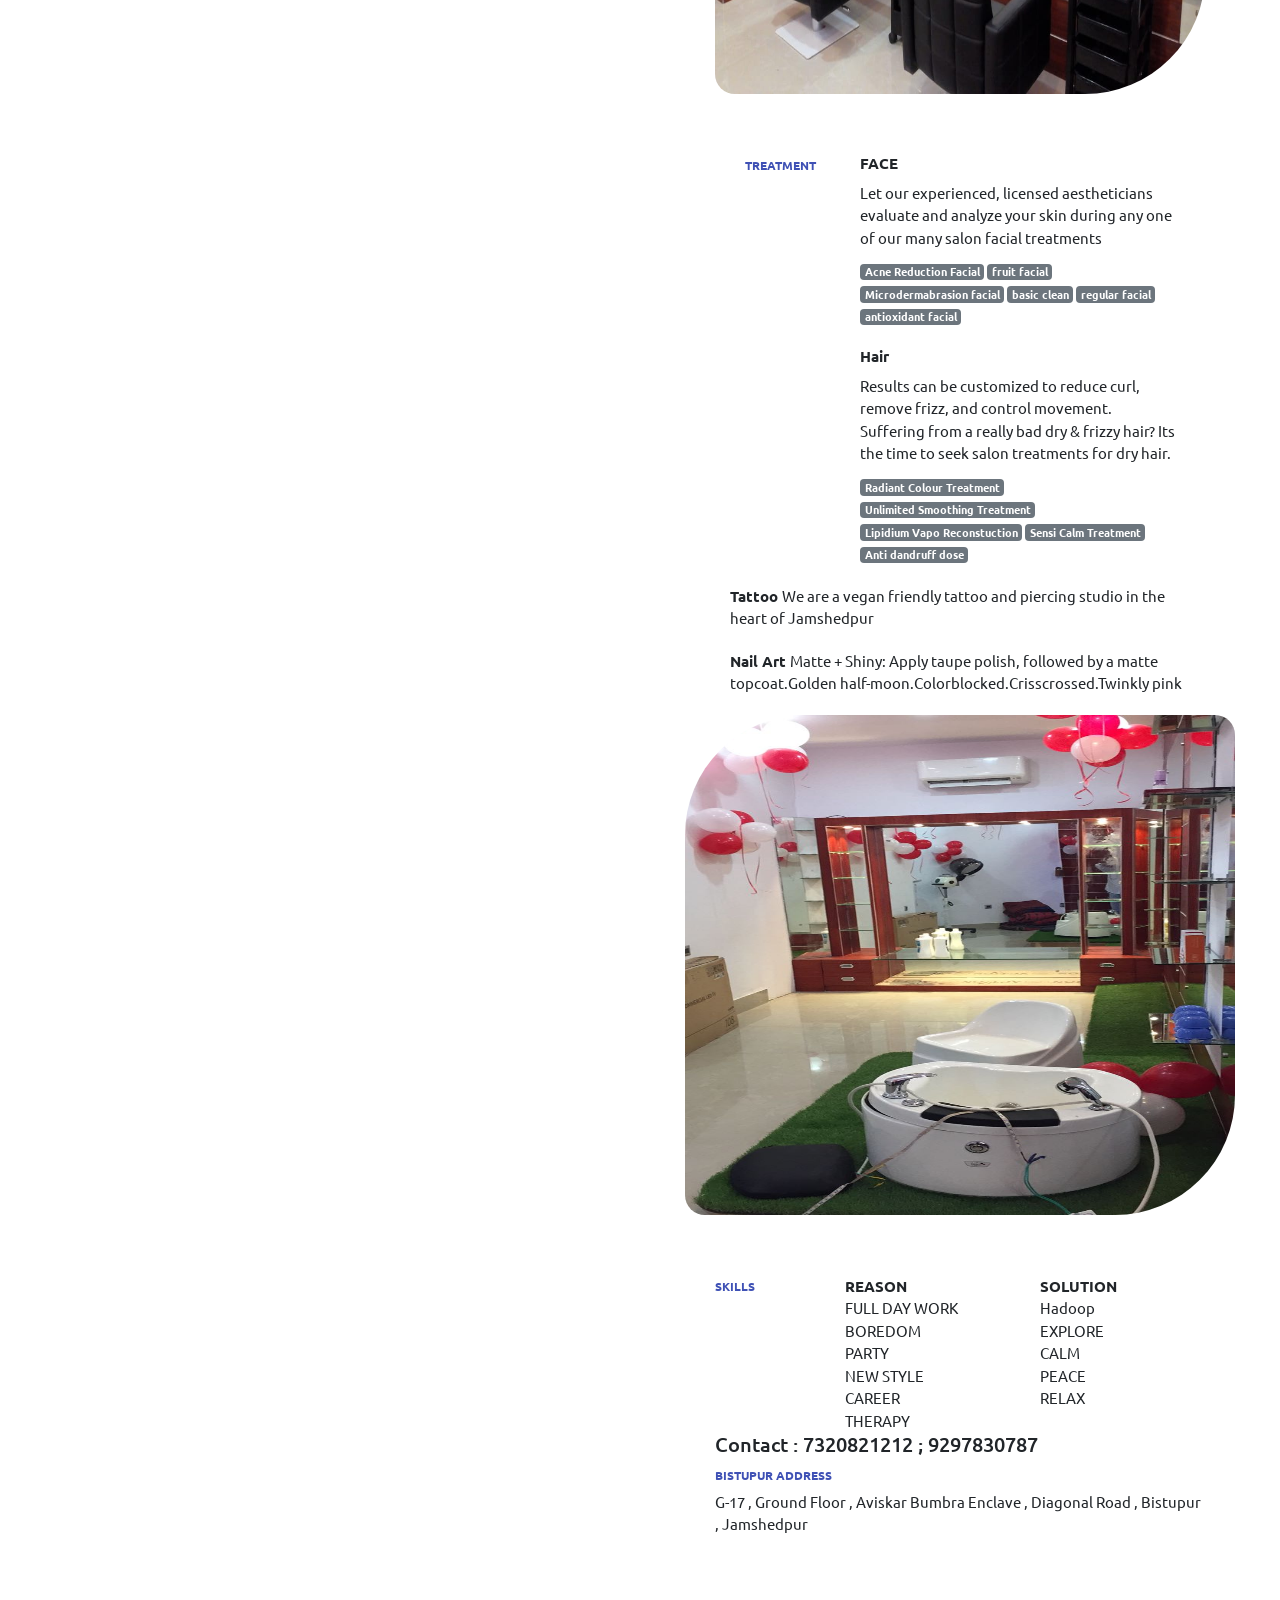
==== commit fdeec60f: "Update bistupur.html" ====
--- a/bistupur.html
+++ b/bistupur.html
@@ -79,7 +79,7 @@
                         </div>
 																	</div>
 																</div>
-																<img id="dp"  src="jacuzzi/ladiesmakeup.jpg" width="100%" height="400">
+																<img id="dp"  src="jacuzzi/entrance.jpg" width="100%" height="400">
 																	<div class="text-element">
 																		<div class="row">
 																			<div class="col-md-3 col-sm-12">
@@ -252,7 +252,7 @@
 																												</div>
 																											</div>
 																										</div>
-																										<img id="dp"  src="jacuzzi/entrance.jpg" width="100%" height="500">
+																										<img id="dp"  src="jacuzzi/ladiesmakeup.jpg" width="100%" height="500">
 																											<div class="text-element">
 																												<div class="row">
 																													<div class="col-md-3 col-sm-12">
--- a/user.css
+++ b/user.css
@@ -3,7 +3,7 @@
 {
     position: relative;
     
-   
+  
     margin-left: auto;
   margin-right: auto;
   width: 50%;
--- a/css/style.css
+++ b/css/style.css
@@ -1,5 +1,5 @@
 /* --------------------------------------------------------
-Style Sheet for Rajdeep Singh Golan's personal website
+Style Sheet for Jacuzzi parlour website
 
 author: Rajdeep Singh Golan
 ----------------------------------------------------------*/
@@ -14,7 +14,7 @@
 /* LEFT HALF */
 
 .main-left-column {
-    background: linear-gradient(#b53f51, #130b22);
+    background: linear-gradient(#00BFFF, #191970);
     background-attachment: fixed;
     overflow: hidden;
     height: 100vh;
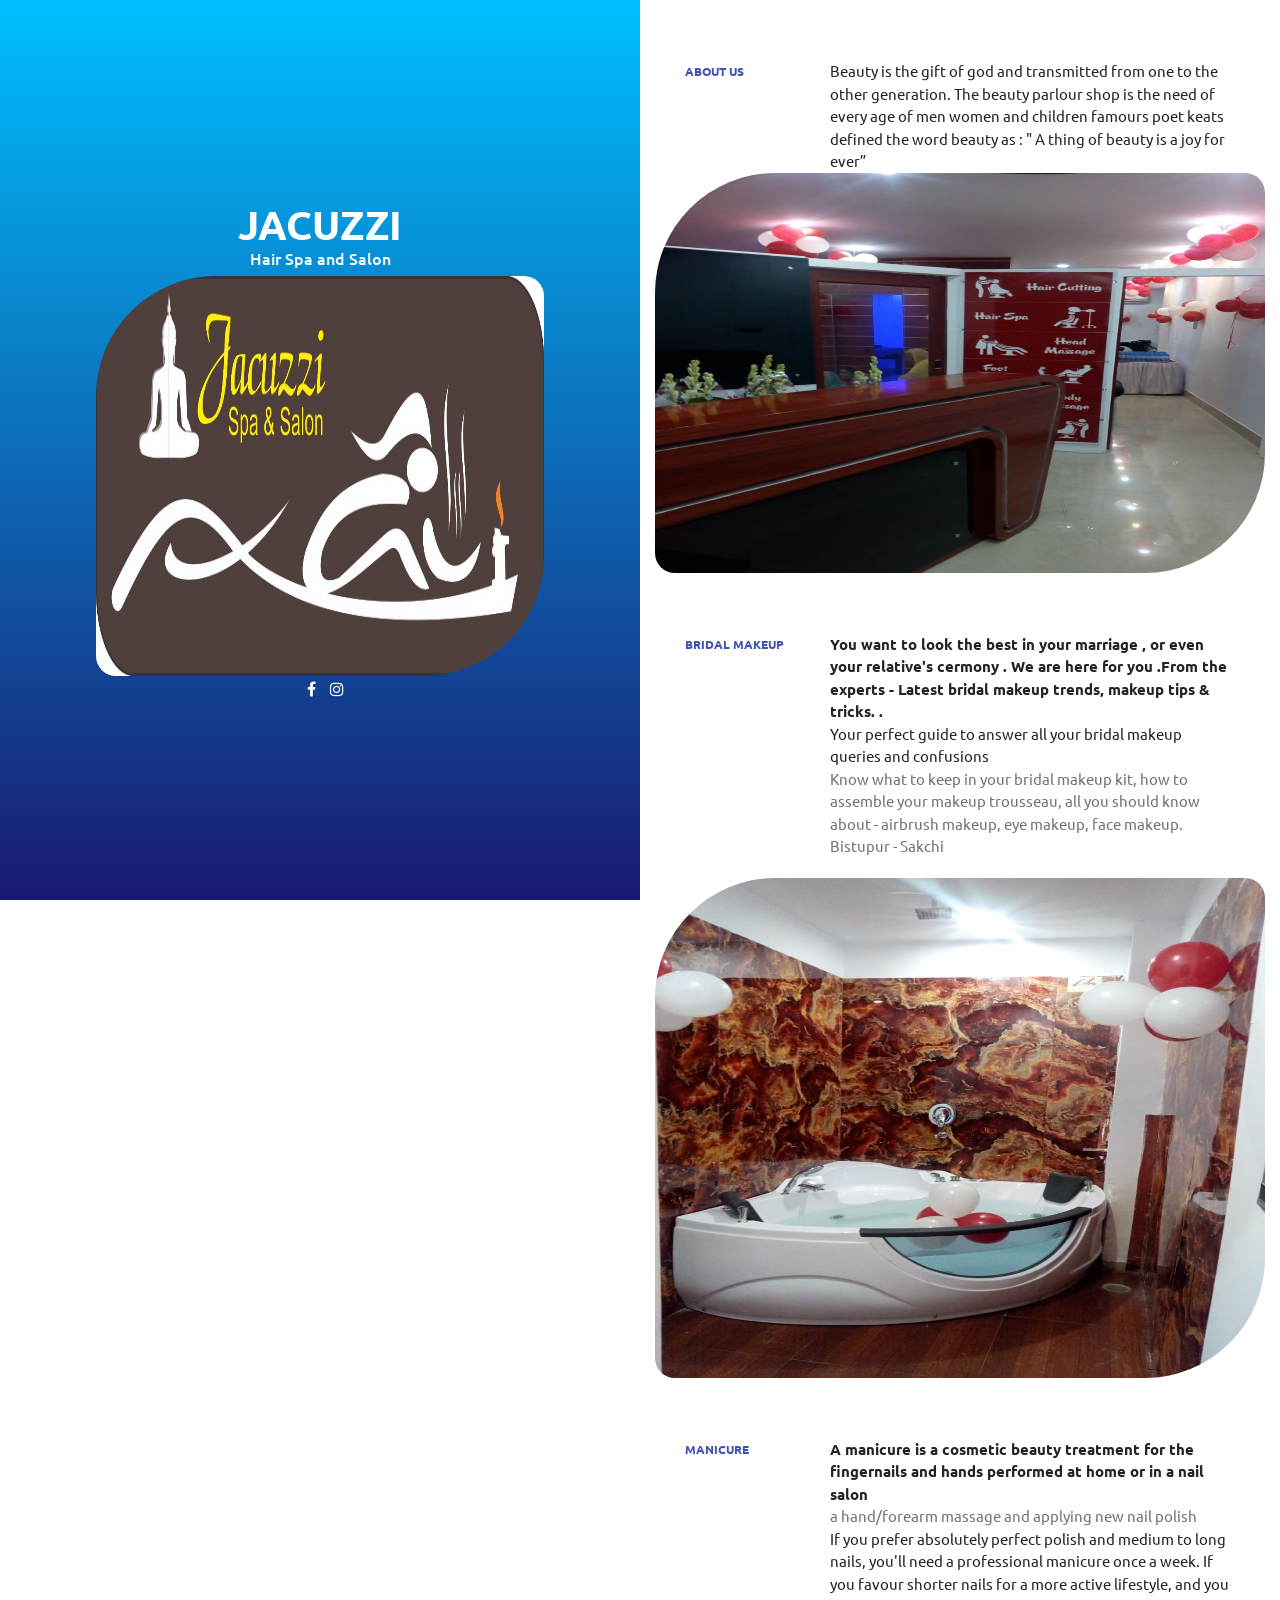
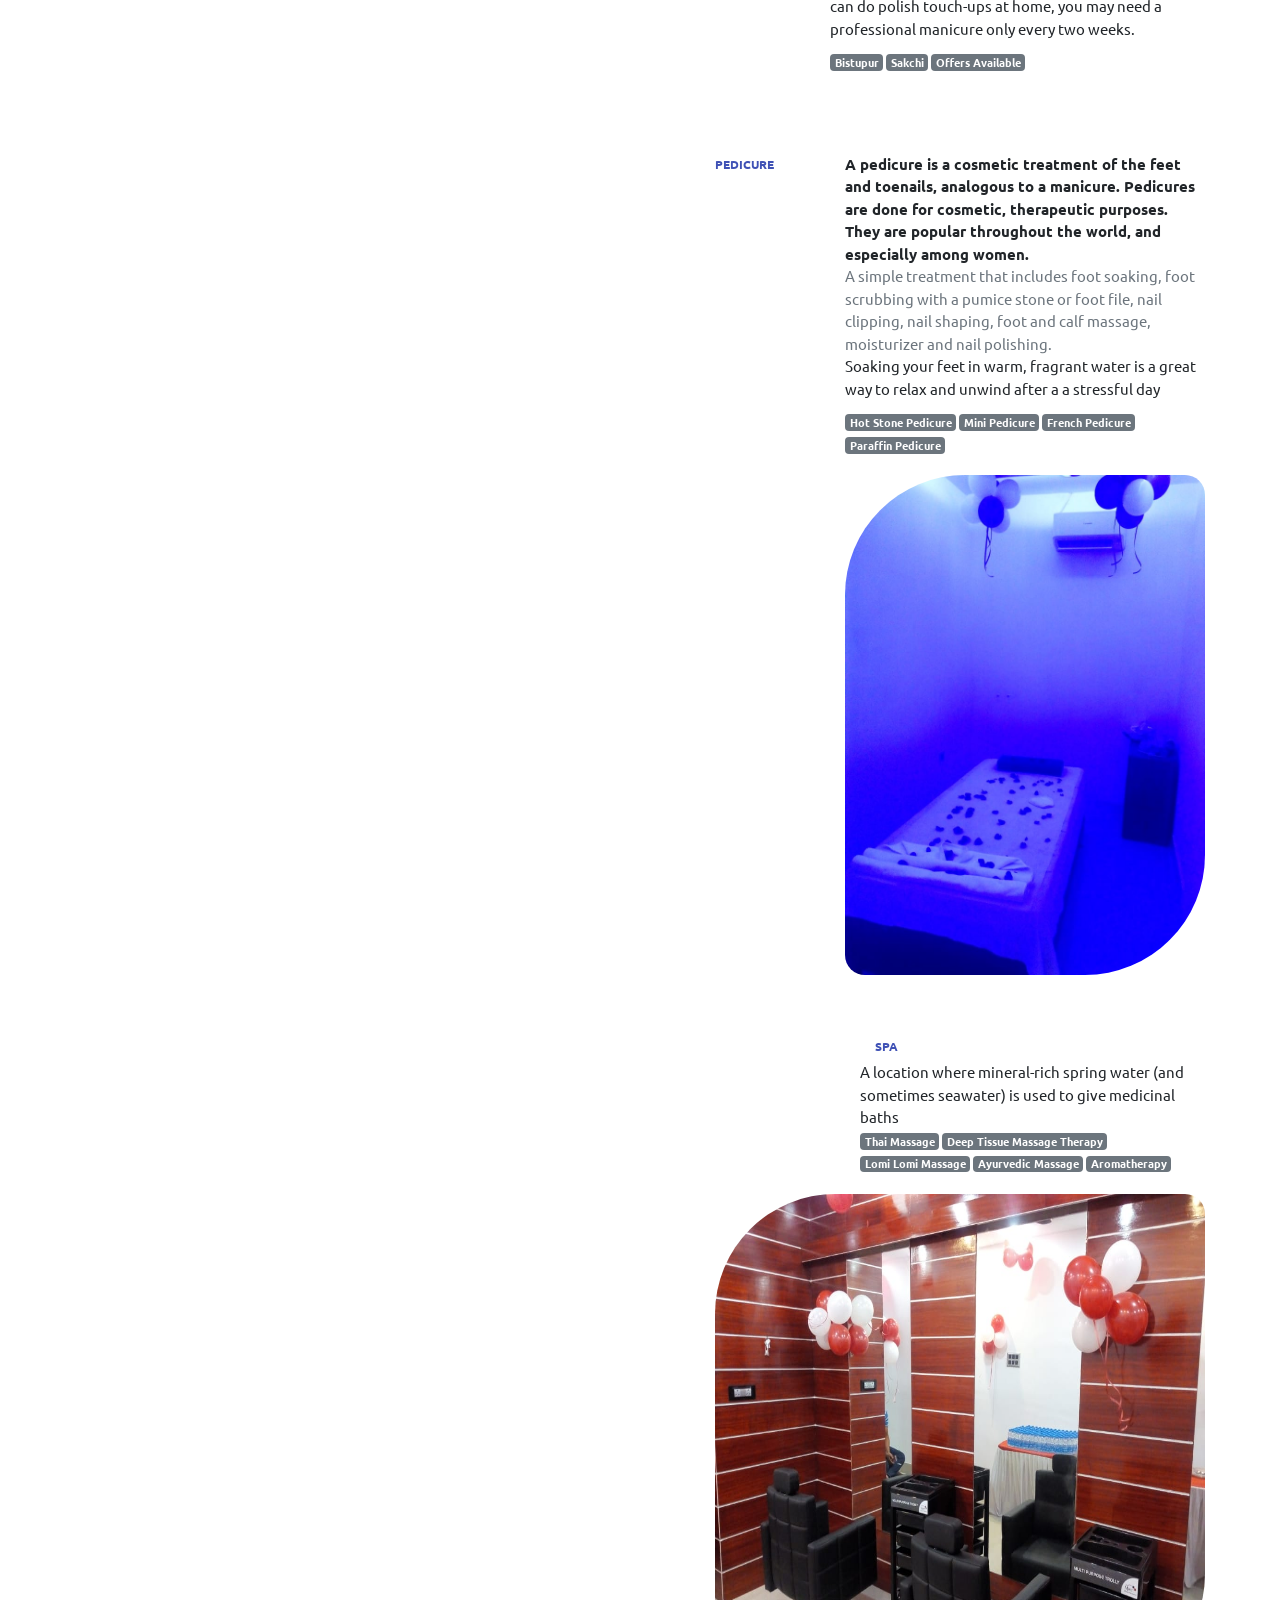
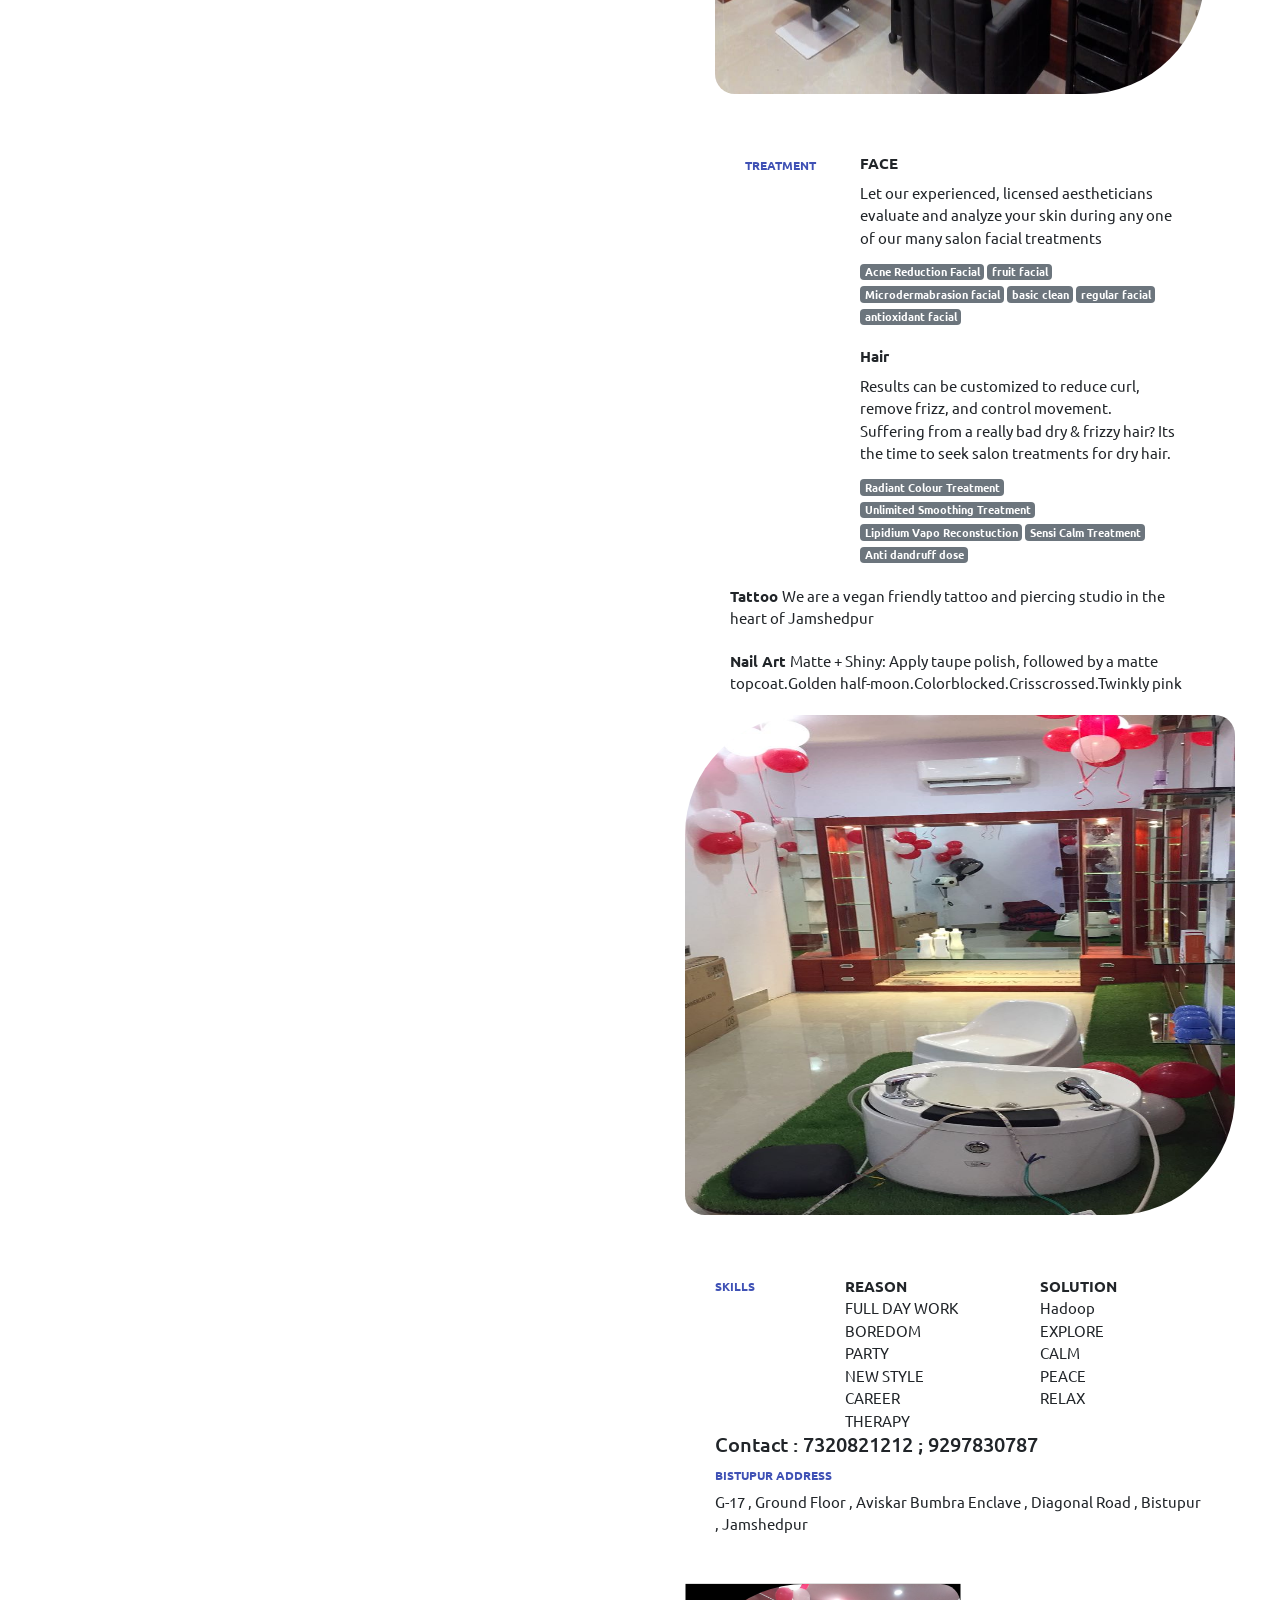
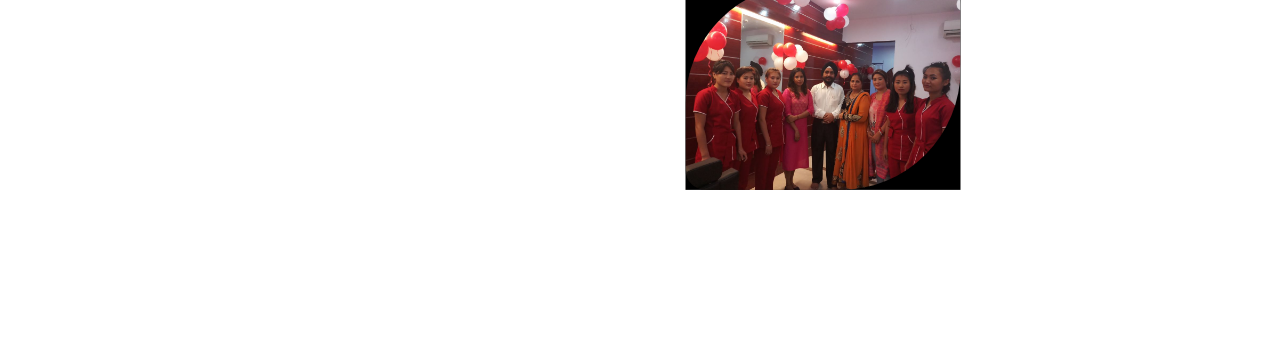
==== commit ee13c37d: "Update bistupur.html" ====
--- a/bistupur.html
+++ b/bistupur.html
@@ -23,20 +23,7 @@
 												<div class="col-md-6 col-sm-12  main-left-column">
 													<div id="particles-js" class="particles-js"></div>
 													<div class="sticky-sidebar">
-														<div class="main">
-															<div class="image">
-																<img src="team.jpg">
-																</div>
-																<div class="info">
-																	<div class="descrp">
-																		<h1>Our Team
-																			
-																			<br>
-																				<span>Professional Trained Therapist</span>
-																			</h1>
-																		</div>
-																	</div>
-																</div>
+														
 																<h1>
 																	<b>JACUZZI</b>
 																</h1>
@@ -348,6 +335,26 @@
 																																					</div><h5> Contact :  7320821212 ; 9297830787</h5>
 																																					<h6>Bistupur Address</h5><span><p> G-17 , Ground Floor , Aviskar Bumbra Enclave , Diagonal Road , Bistupur , Jamshedpur</p>
 																																				</div>
+																																				<br>
+																																				<br>
+																																				<br>
+																																				<br>
+																																				<br>
+																																				<br>
+																																				<div class="main">
+															<div class="image">
+																<img src="team.jpg">
+																</div>
+																<div class="info">
+																	<div class="descrp">
+																		<h1>Our Team
+																			
+																			<br>
+																				<span>Professional Trained Therapist</span>
+																			</h1>
+																		</div>
+																	</div>
+																</div>
 																																			</div>
 																																		</div>
 																																	</div>
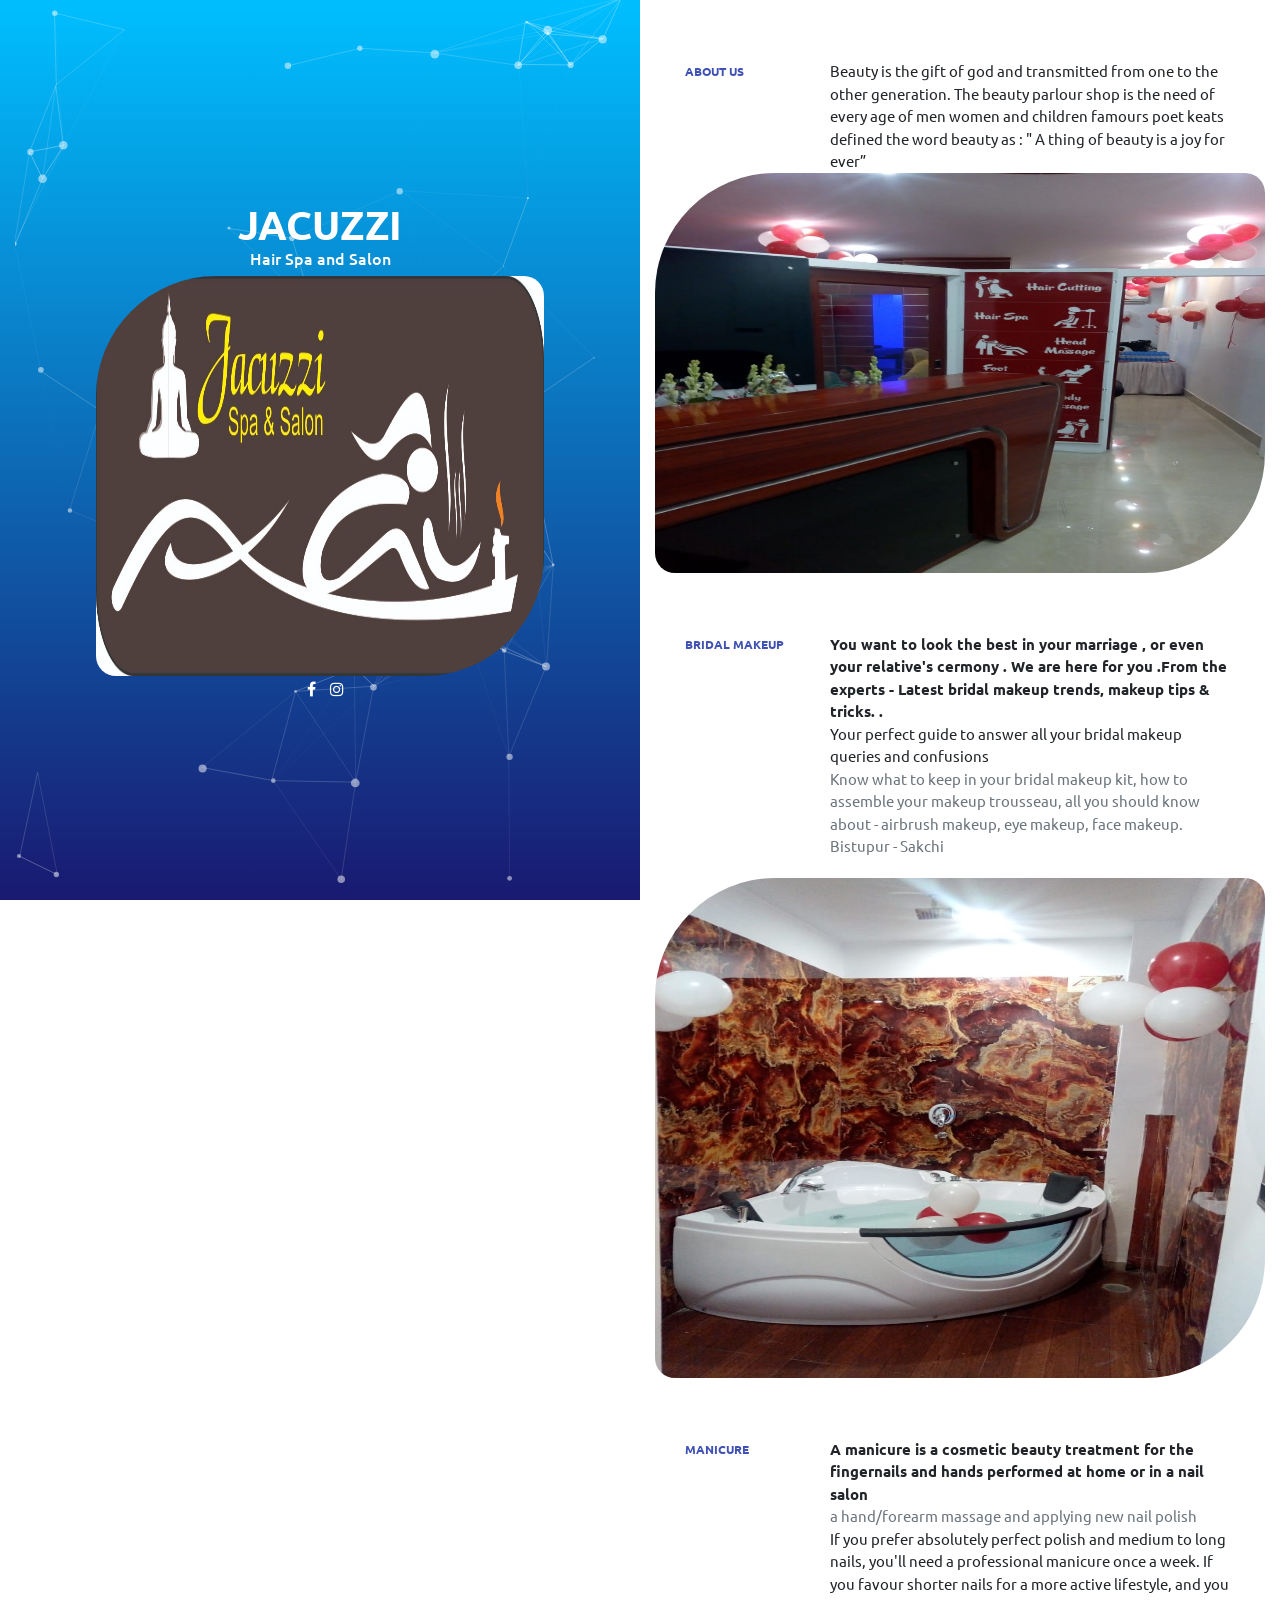
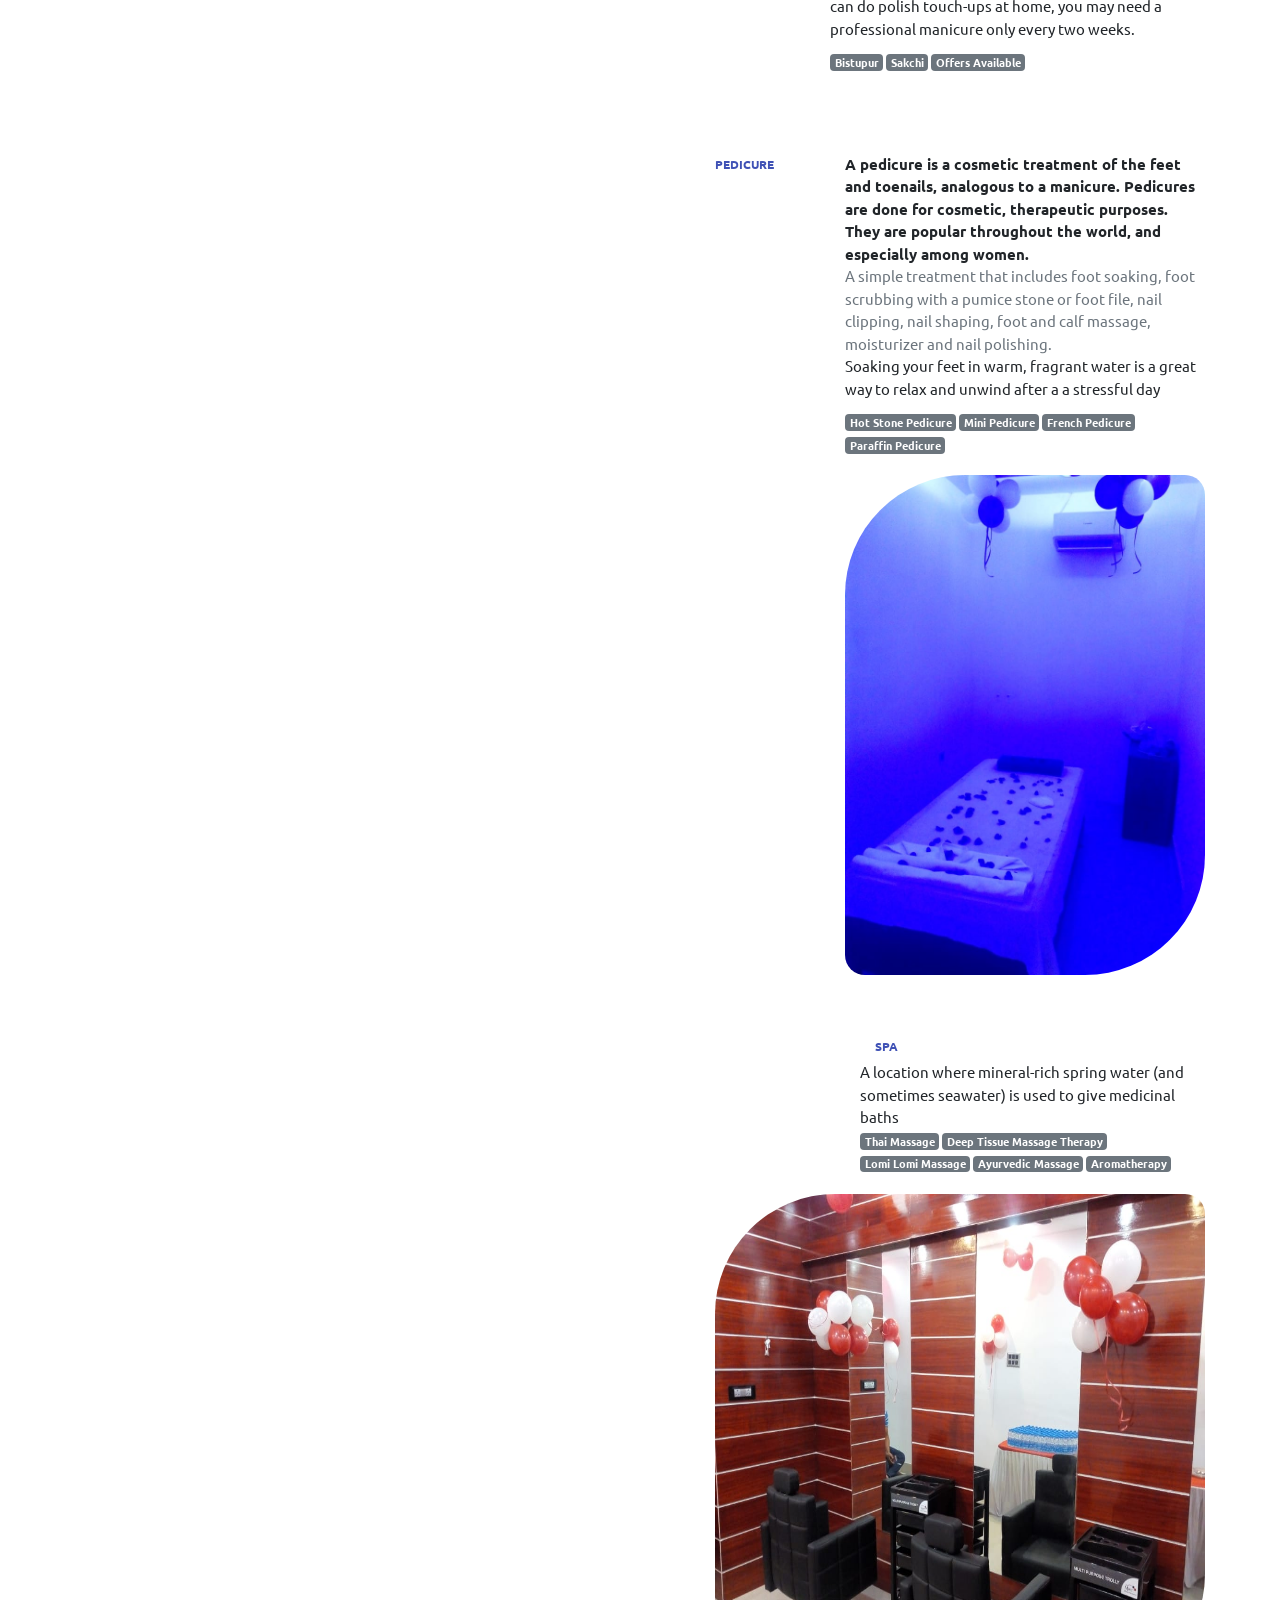
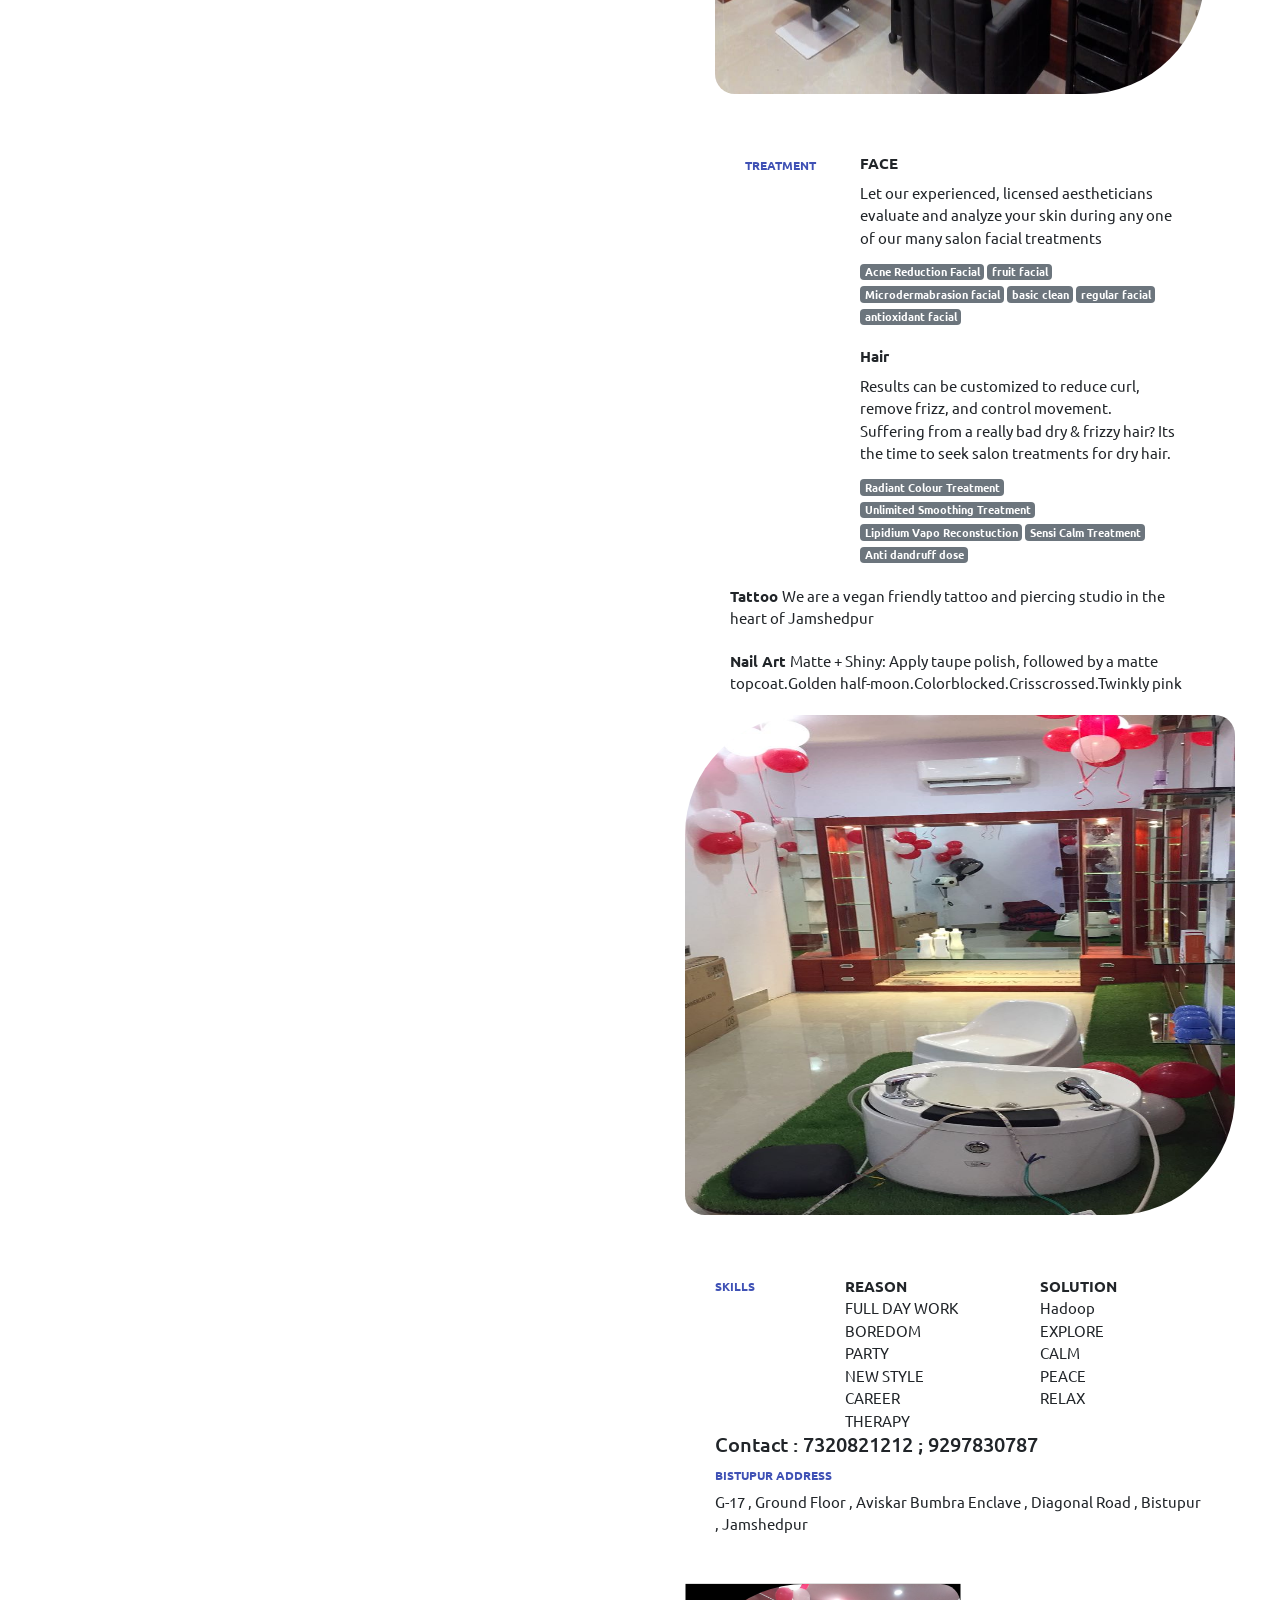
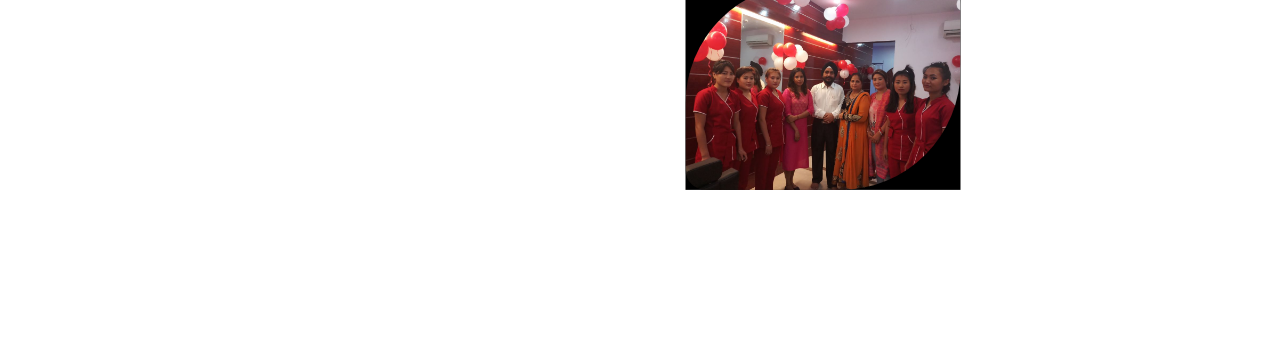
==== commit 490c75df: "Update bistupur.html" ====
--- a/bistupur.html
+++ b/bistupur.html
@@ -362,6 +362,7 @@
 																																	<script src="js/jquery-3.3.1.min.js"></script>
 																																	<script src="js/bootstrap.min.js"></script>
 																																	<script src="js/particles.min.js"></script>
+																																	<script src="js/particles.js"></script>
 																																	<script src="js/app.js"></script>
 																																	<script type="text/javascript">
 
